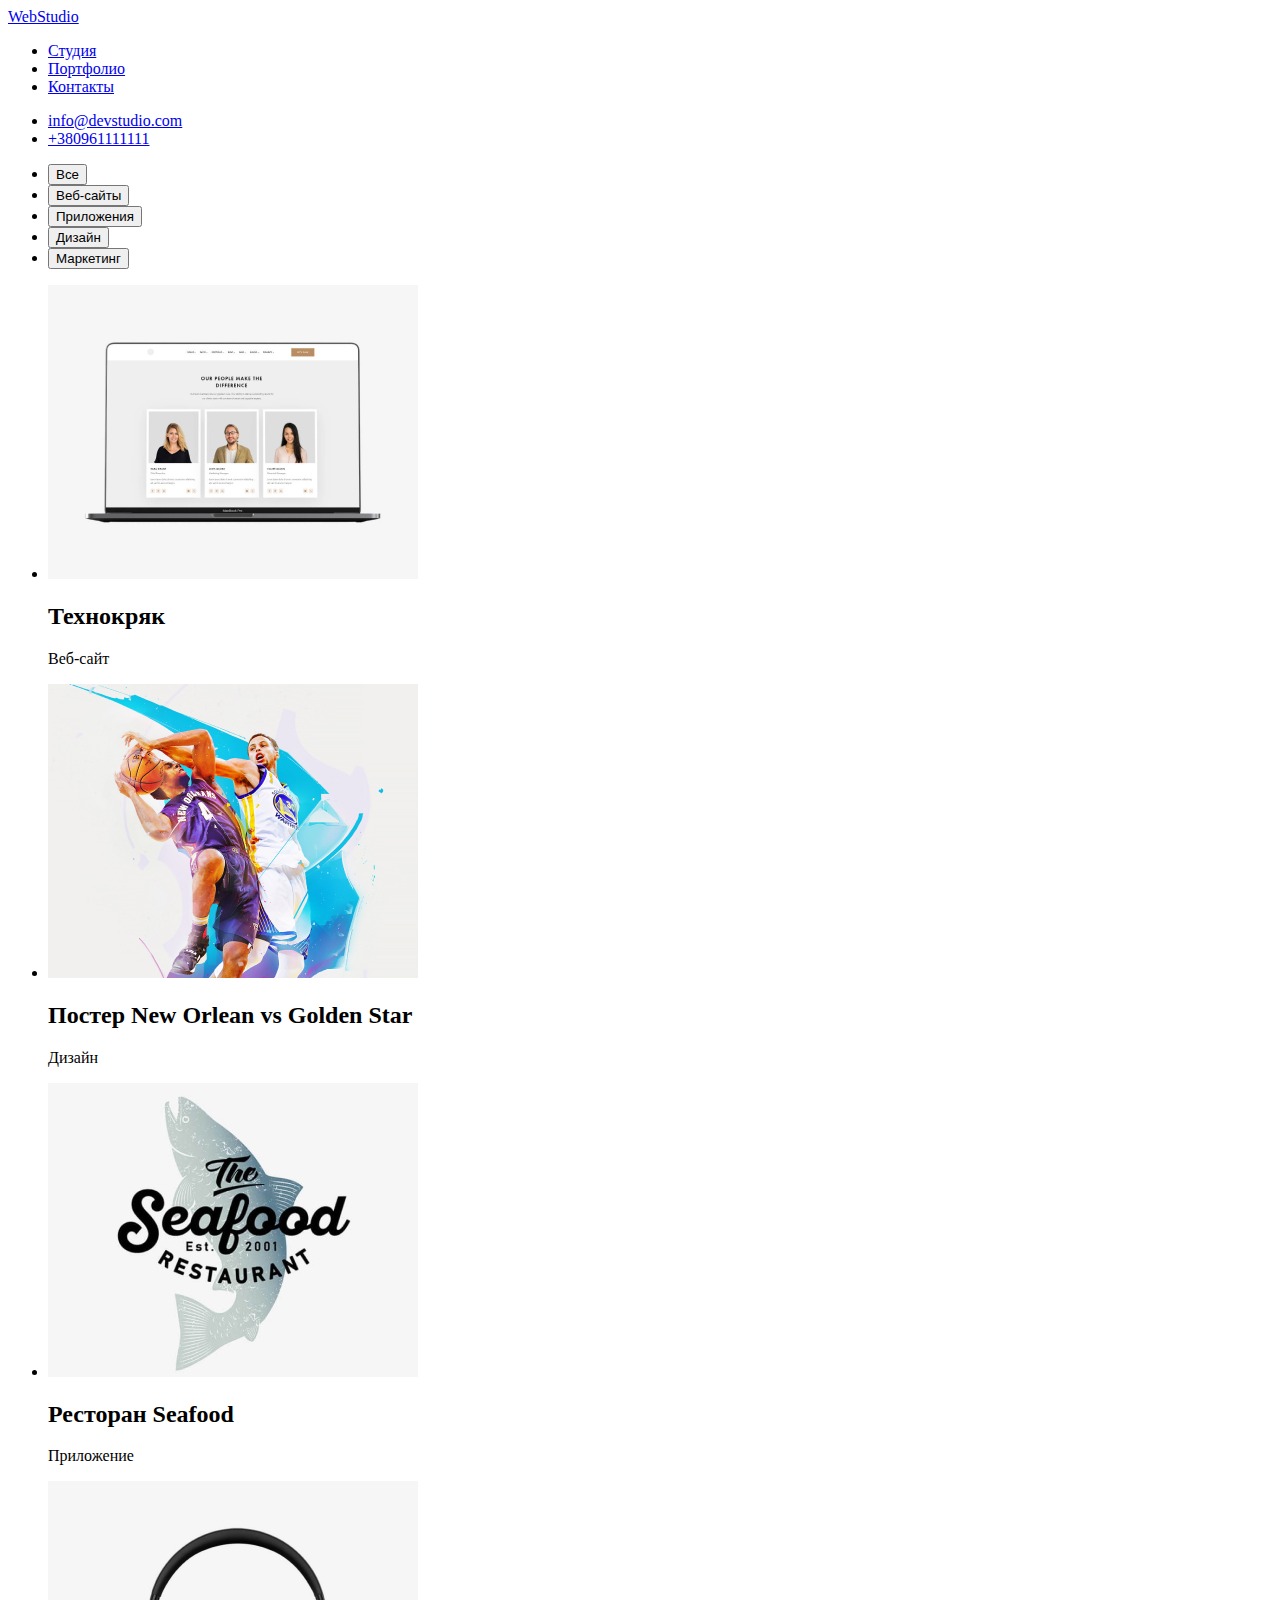
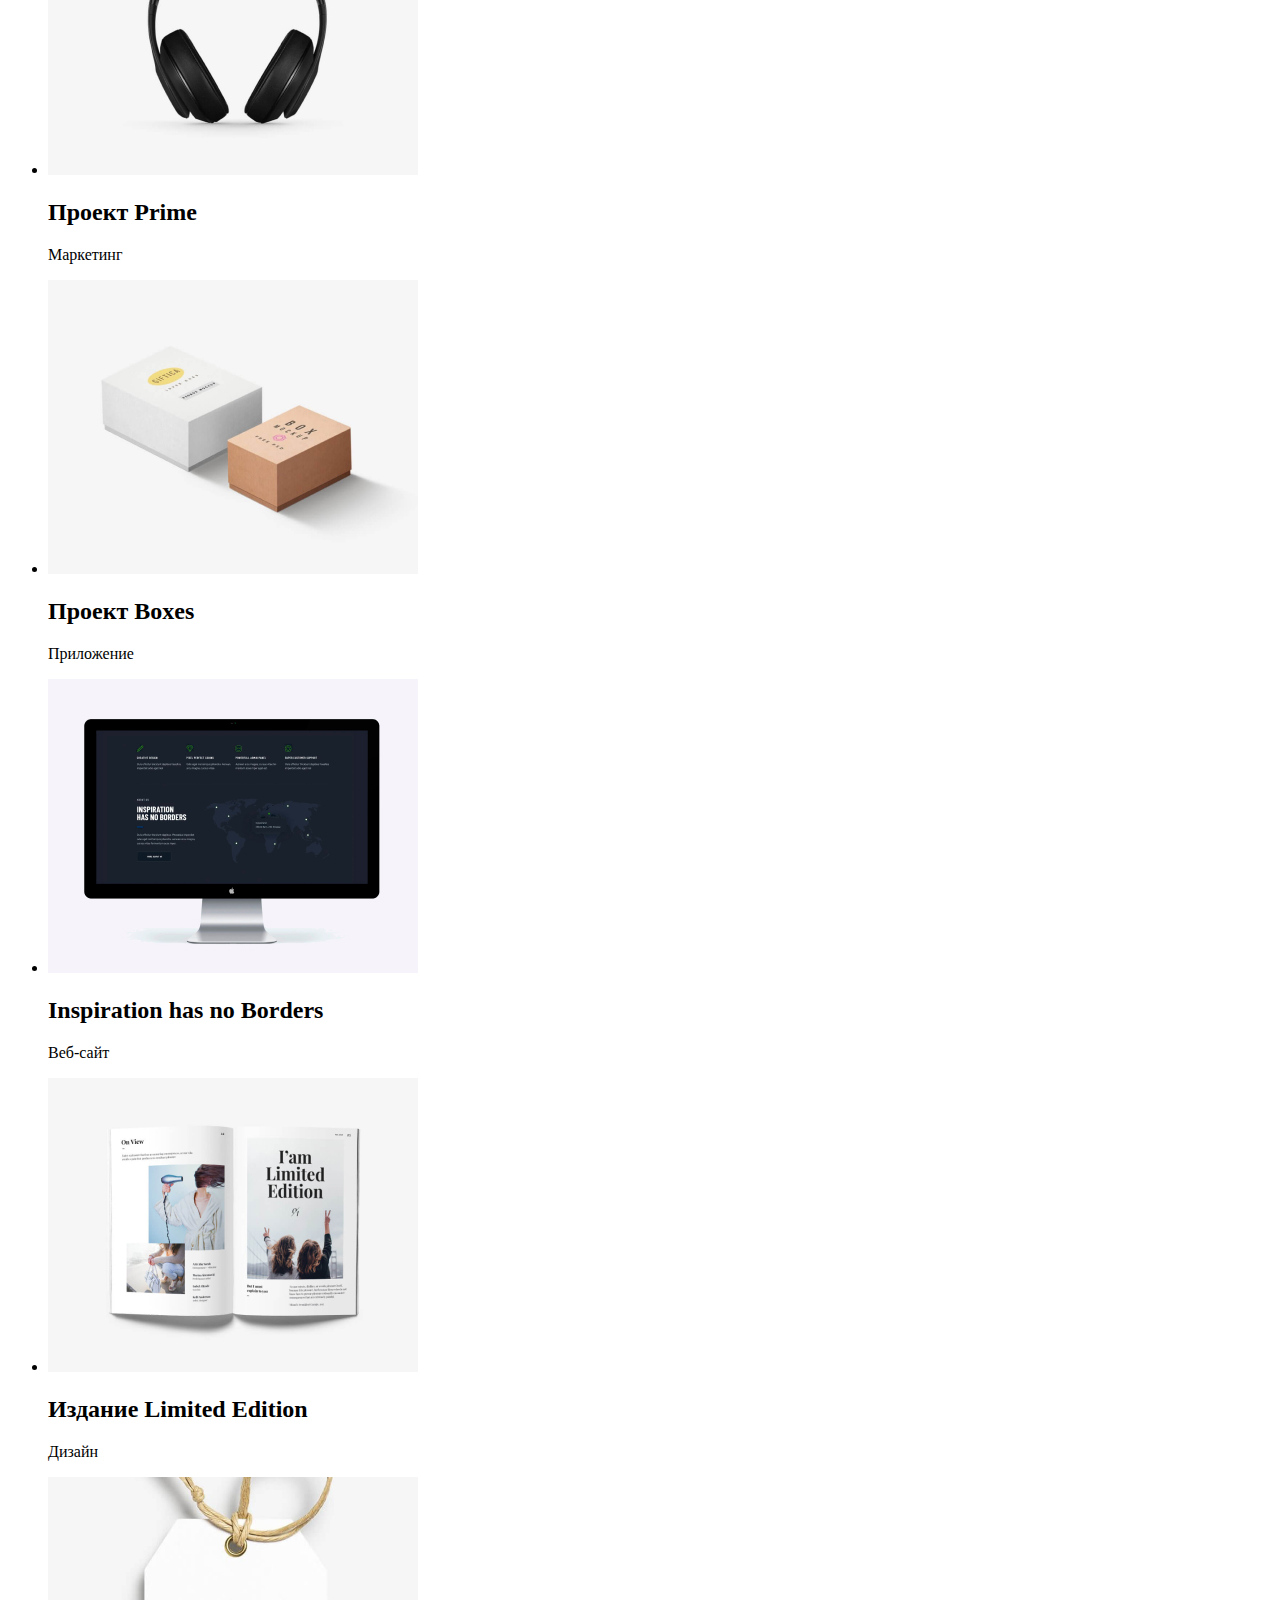
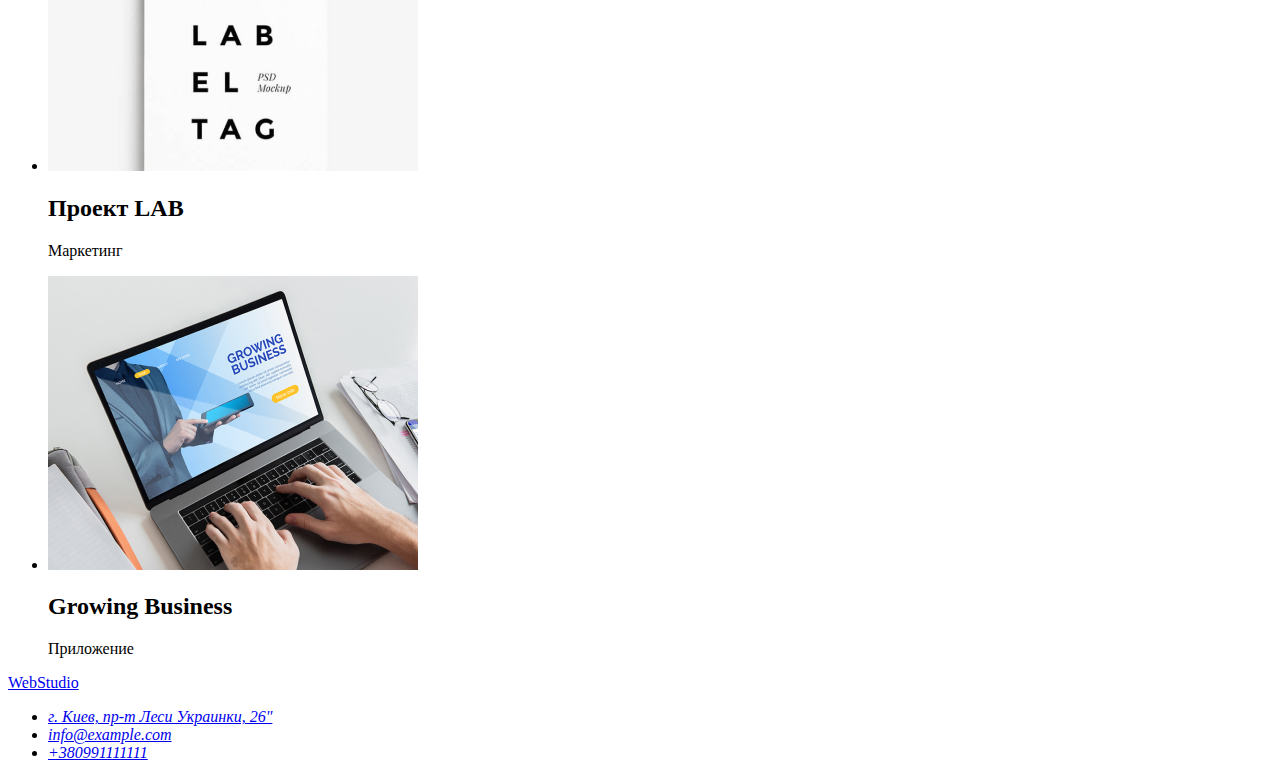
==== portfolio.index.html @ 60f65c31 "html.portfolio" ====
<!DOCTYPE html>
<html lang="ru">
  <head>
    <meta charset="UTF-8" />
    <meta http-equiv="X-UA-Compatible" content="IE=edge" />
    <meta name="viewport" content="width=device-width, initial-scale=1.0" />
    <title>Document</title>
    <link rel="stylesheet" href="./index.html" />
  </head>

  <body>
    <header>
      <nav>
        <a href="./index.html"> WebStudio </a>
        <ul>
          <li><a href="./index.html">Студия</a></li>
          <li><a href="./index.html">Портфолио</a></li>
          <li><a href="./index.html">Контакты</a></li>
        </ul>
      </nav>
      <ul>
        <li><a href="mailto:info@devstudio.com">info@devstudio.com</a></li>
        <li><a href="tel:+380961111111">+380961111111</a></li>
      </ul>
    </header>
    <main>
      <div>
        <ul>
          <li>
            <button type="button">Все</button>
          </li>
          <li>
            <button type="button">Веб-сайты</button>
          </li>
          <li>
            <button type="button">Приложения</button>
          </li>
          <li>
            <button type="button">Дизайн</button>
          </li>
          <li>
            <button type="button">Маркетинг</button>
          </li>
        </ul>
      </div>
      <section>
        <h1 hidden>Портфолио</h1>
        <ul>
          <li>
            <img src="./images/portfolio/website.jpg" alt="Веб сайт" width="370" />
            <h2>Технокряк</h2>
            <p>Веб-сайт</p>
          </li>
          <li>
            <img src="./images/portfolio/desigen.jpg" alt="Дизайн" width="370" />
            <h2>Постер New Orlean vs Golden Star</h2>
            <p>Дизайн</p>
          </li>
          <li>
            <img src="./images/portfolio/namerestuarant.jpg" alt="Название ресторана" width="370" />
            <h2>Ресторан Seafood</h2>
            <p>Приложение</p>
          </li>
          <li>
            <img src="./images/portfolio/headphone.jpg" alt="Наушники" width="370" />
            <h2>Проект Prime</h2>
            <p>Маркетинг</p>
          </li>
          <li>
            <img src="./images/portfolio/box.jpg" alt="Коробки" width="370" />
            <h2>Проект Boxes</h2>
            <p>Приложение</p>
          </li>
          <li>
            <img src="./images/portfolio/webbordes.jpg" alt="Веб-сайт" width="370" />
            <h2>Inspiration has no Borders</h2>
            <p>Веб-сайт</p>
          </li>
          <li>
            <img src="./images/portfolio/desigen2.jpg" alt="Дизайн книги" width="370" />
            <h2>Издание Limited Edition</h2>
            <p>Дизайн</p>
          </li>
          <li>
            <img src="./images/portfolio/lab.jpg" alt="Проект" width="370" />
            <h2>Проект LAB</h2>
            <p>Маркетинг</p>
          </li>
          <li>
            <img src="./images/portfolio/crowingbisnes.jpg" alt="Рост бизнеса" width="370" />
            <h2>Growing Business</h2>
            <p>Приложение</p>
          </li>
        </ul>
      </section>
    </main>
    <footer>
      <a href="./index.html">WebStudio </a>
      <address>
        <ul>
          <li>
            <a href="https://bit.ly/3pXMvUd" target="_blank" rel="noopener noreferrer"
              >г. Киев, пр-т Леси Украинки, 26"</a
            >
          </li>
          <li>
            <a href="mailto:info@example.com">info@example.com</a>
          </li>
          <li>
            <a href="tel:+380991111111">+380991111111</a>
          </li>
        </ul>
      </address>
    </footer>
  </body>
</html>
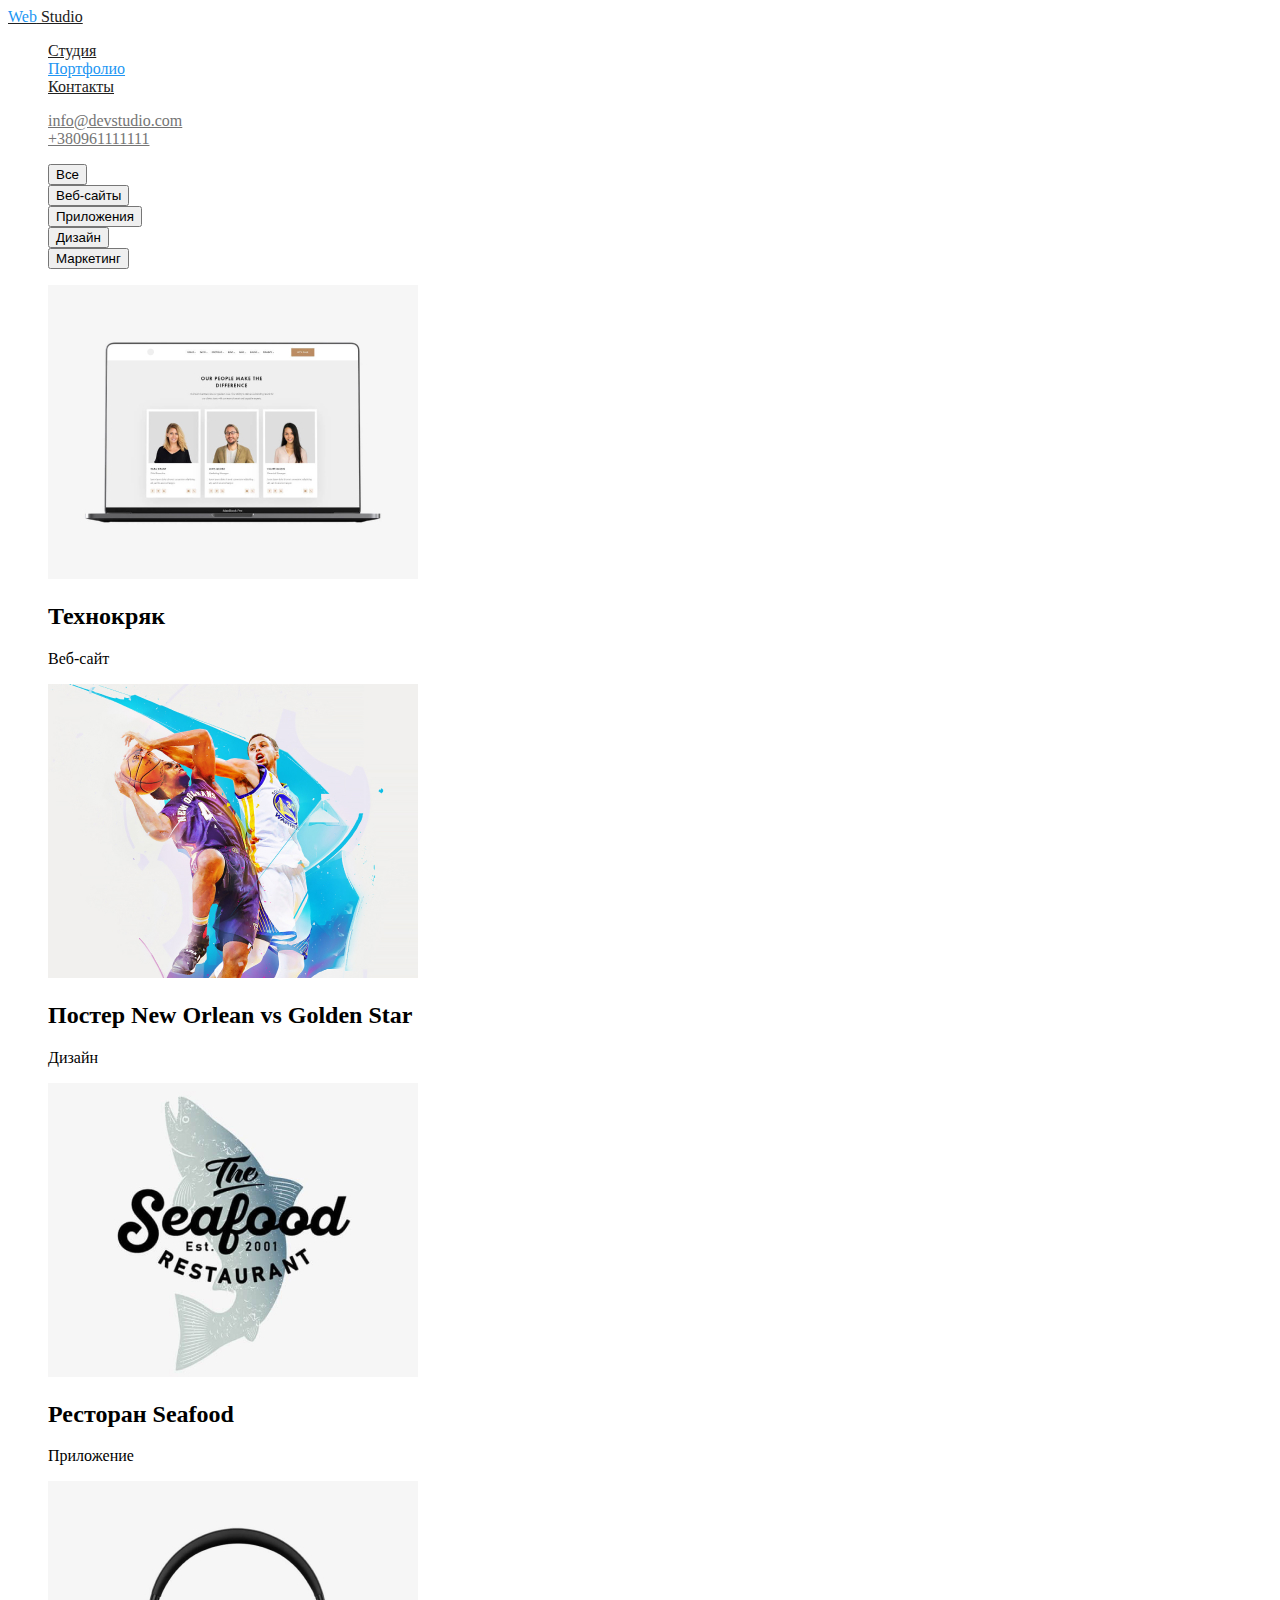
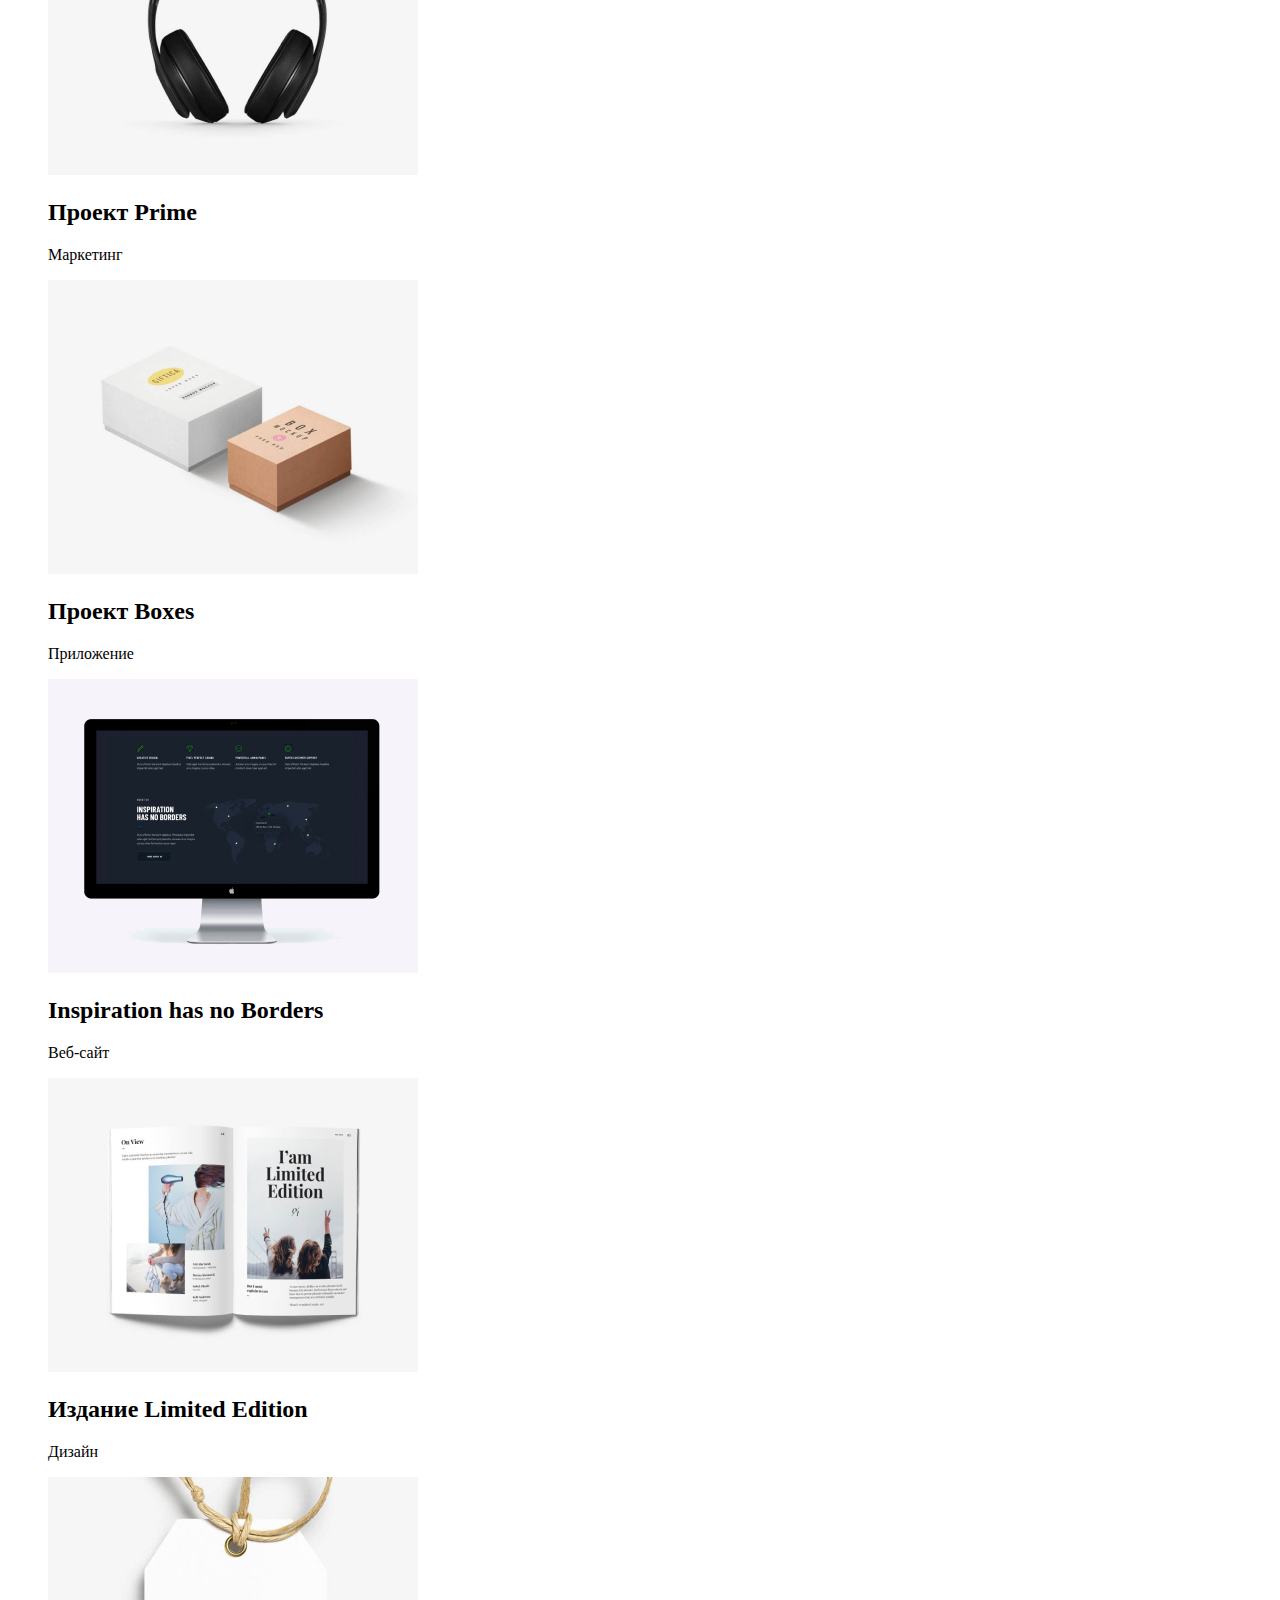
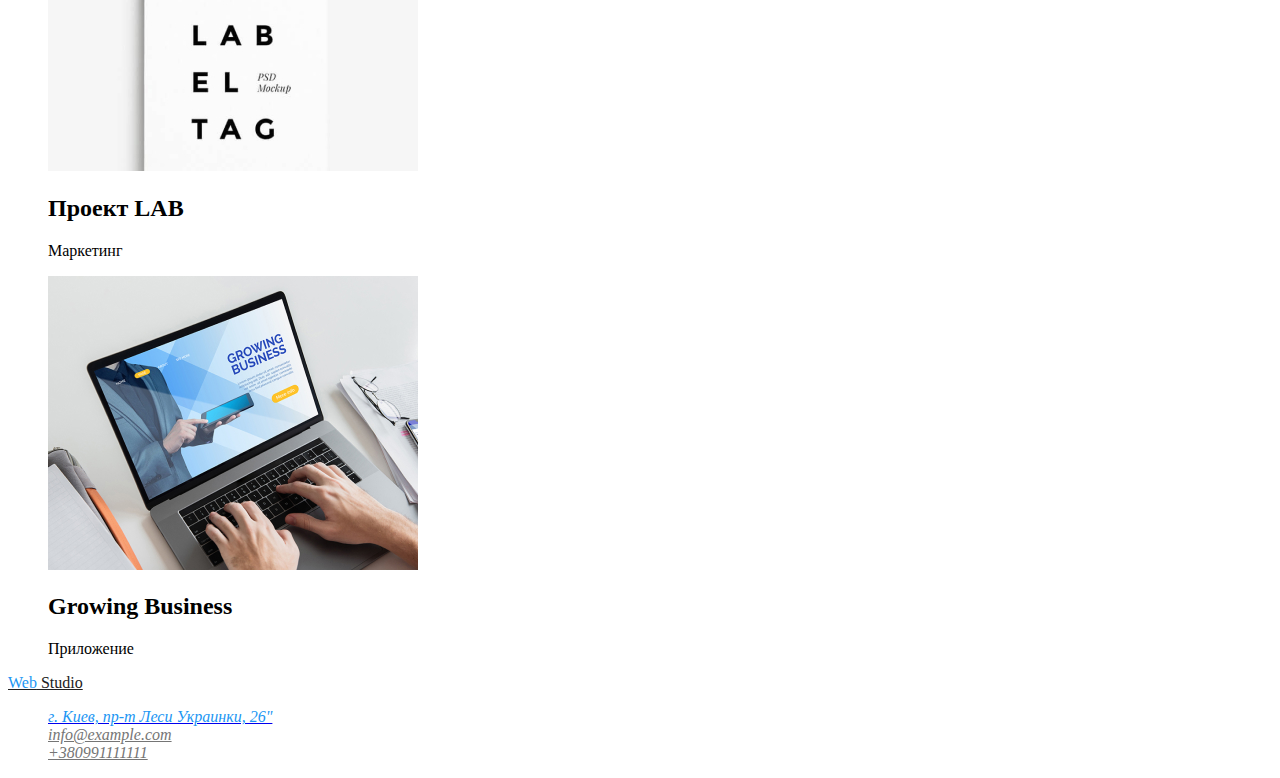
==== commit 49a428f6: "edd class.html" ====
--- a/portfolio.index.html
+++ b/portfolio.index.html
@@ -6,21 +6,22 @@
     <meta name="viewport" content="width=device-width, initial-scale=1.0" />
     <title>Document</title>
     <link rel="stylesheet" href="./index.html" />
+    <link rel="stylesheet" href="./css/style.css" />
   </head>
 
   <body>
     <header>
       <nav>
-        <a href="./index.html"> WebStudio </a>
-        <ul>
-          <li><a href="./index.html">Студия</a></li>
-          <li><a href="./index.html">Портфолио</a></li>
-          <li><a href="./index.html">Контакты</a></li>
+        <a href="./index.html" class="logo"><span class="colortext"> Web</span> Studio </a>
+        <ul class="site-nav">
+          <li><a href="./index.html" class="link">Студия</a></li>
+          <li><a href="./index.html" class="link current">Портфолио</a></li>
+          <li><a href="./index.html" class="link">Контакты</a></li>
         </ul>
       </nav>
-      <ul>
-        <li><a href="mailto:info@devstudio.com">info@devstudio.com</a></li>
-        <li><a href="tel:+380961111111">+380961111111</a></li>
+      <ul class="adress-list">
+        <li><a href="mailto:info@devstudio.com" class="link current">info@devstudio.com</a></li>
+        <li><a href="tel:+380961111111" class="link">+380961111111</a></li>
       </ul>
     </header>
     <main>
@@ -95,19 +96,19 @@
       </section>
     </main>
     <footer>
-      <a href="./index.html">WebStudio </a>
+      <a href="./index.html" class="logo"><span class="colortext"> Web</span> Studio </a>
       <address>
-        <ul>
+        <ul class="adress-list">
           <li>
             <a href="https://bit.ly/3pXMvUd" target="_blank" rel="noopener noreferrer"
-              >г. Киев, пр-т Леси Украинки, 26"</a
+              ><span class="colortext"> г. Киев, пр-т Леси Украинки, 26"</span></a
             >
           </li>
           <li>
-            <a href="mailto:info@example.com">info@example.com</a>
+            <a href="mailto:info@example.com" class="link">info@example.com</a>
           </li>
           <li>
-            <a href="tel:+380991111111">+380991111111</a>
+            <a href="tel:+380991111111" class="link">+380991111111</a>
           </li>
         </ul>
       </address>
--- a/css/style.css
+++ b/css/style.css
@@ -0,0 +1,68 @@
+:root {
+  --primery-text-color: #757575;
+  --title-text-color: #212121;
+  --accent-color: #2196f3;
+  --primery-bgc-color: #ffffff;
+}
+
+.body {
+  background-color: var(--primery-bgc-color);
+  color: var(--primery-text-color);
+}
+ul {
+  list-style: none;
+}
+/*Навігація header*/
+.logo {
+  color: var(--title-text-color);
+}
+.colortext {
+  color: var(--accent-color);
+}
+.site-nav .link {
+  color: var(--title-text-color);
+}
+.site-nav .link.current {
+  color: var(--accent-color);
+}
+.site-nav .link:hover,
+.site-nav .link:focus {
+  color: var(--accent-color);
+}
+
+.adress-list .link {
+  color: var(--primery-text-color);
+}
+.adress-list .link:hover,
+.adress-list .link:focus {
+  color: var(--accent-color);
+}
+/*Hero*/
+.hero-section {
+  color: var(--title-text-color);
+}
+.button {
+  color: var(--primery-bgc-color);
+  background-color: var(--accent-color);
+}
+/*Feuaters*/
+.featur-list.title {
+  color: var(--title-text-color);
+}
+/*Section*/
+.section.title {
+  color: var(--title-text-color);
+}
+/*Team*/
+.team-list.title {
+  color: var(--title-text-color);
+}
+/*footer*/
+.adress-list.colortext {
+  color: var(--primery-bgc-color);
+}
+
+/*Основний колір текста-- #212121*/
+/*другий колір тексту #757575/*/
+/*білий колір bgc/ --#FFFFFF*/
+/* accent-- #2196F3*/ ;
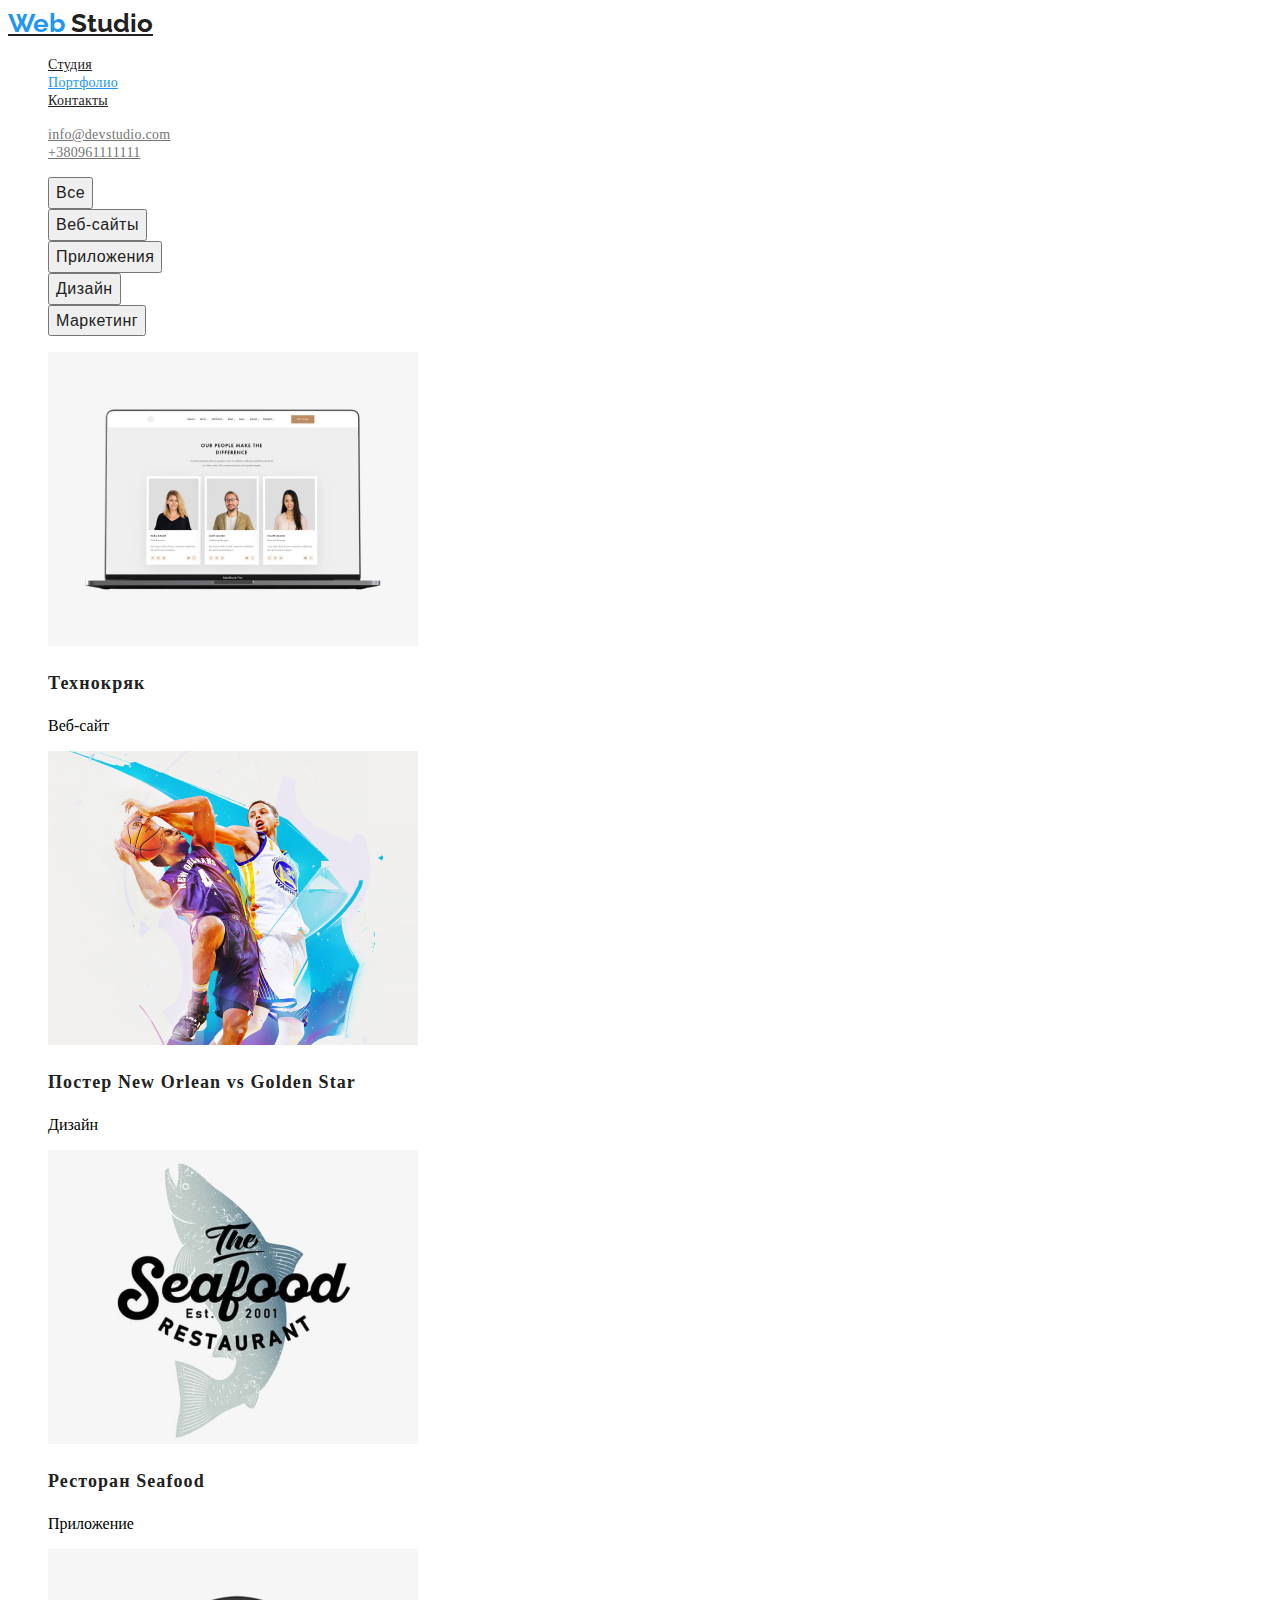
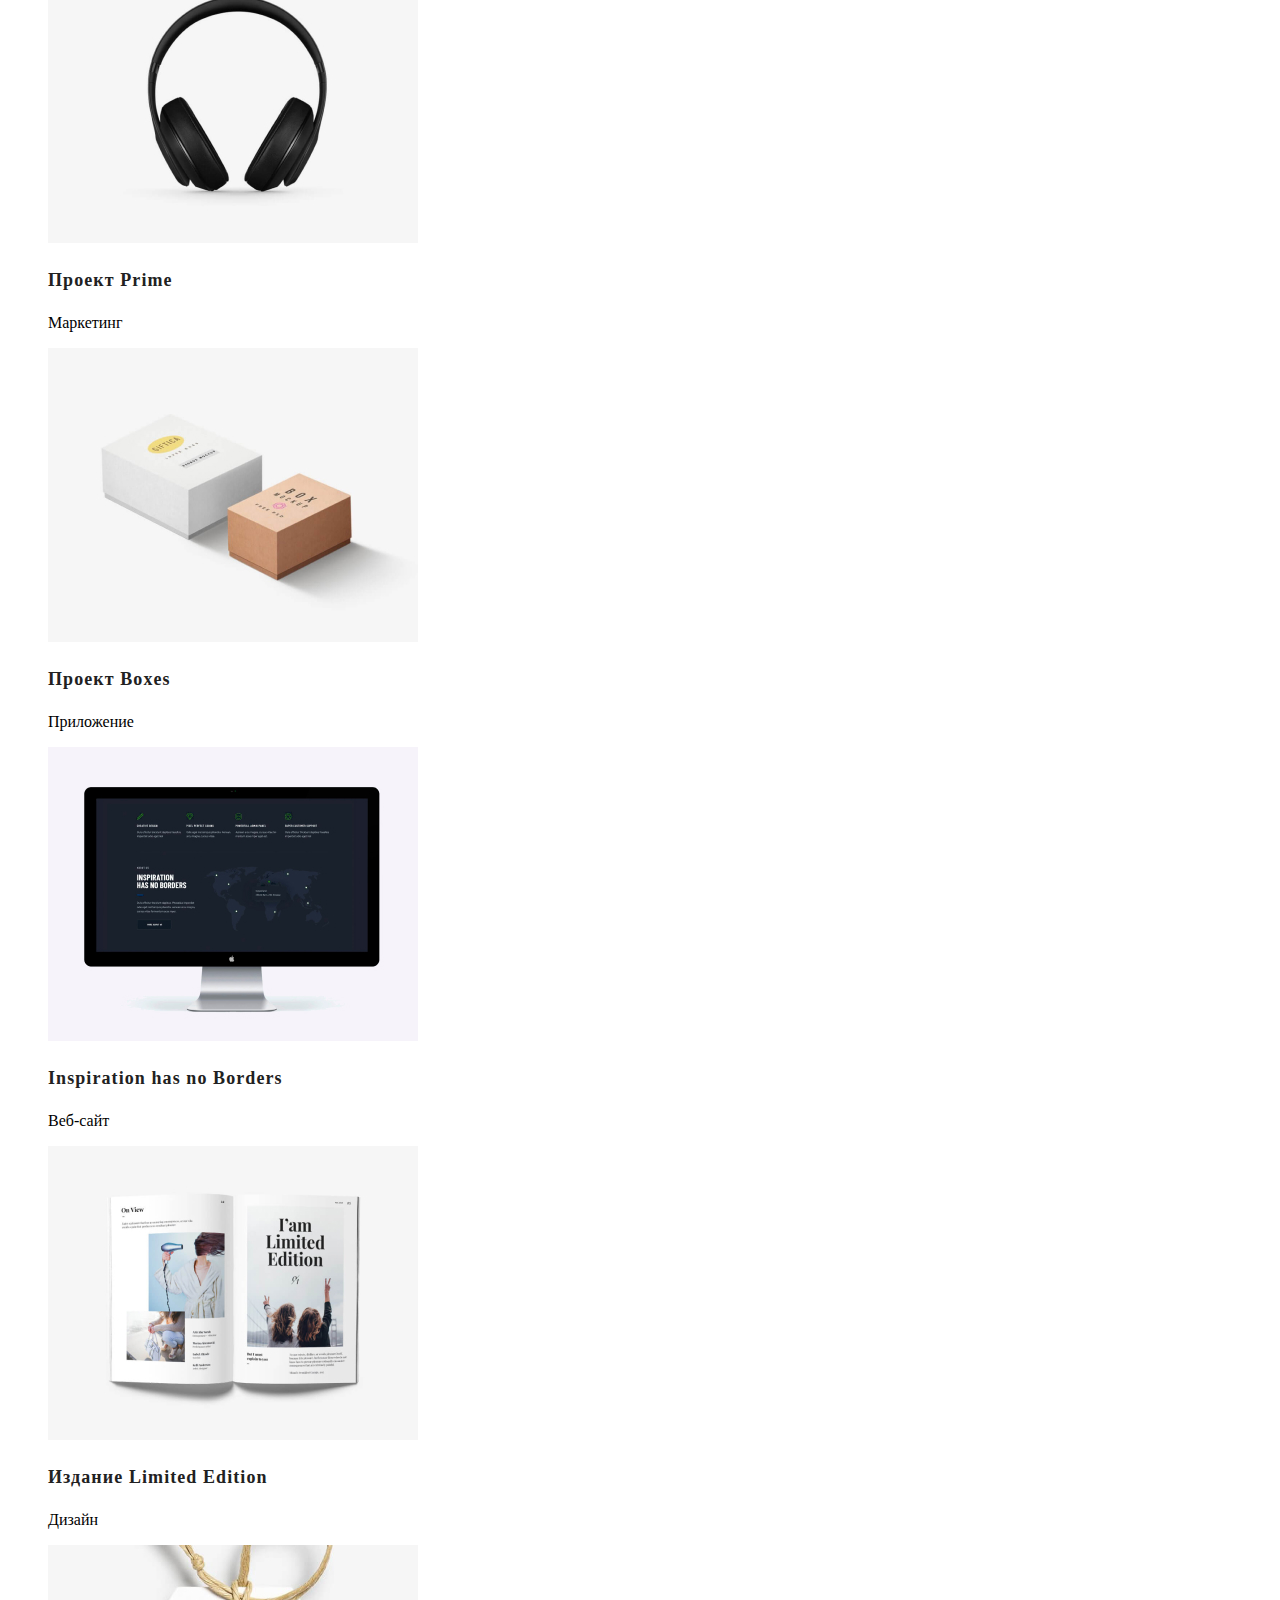
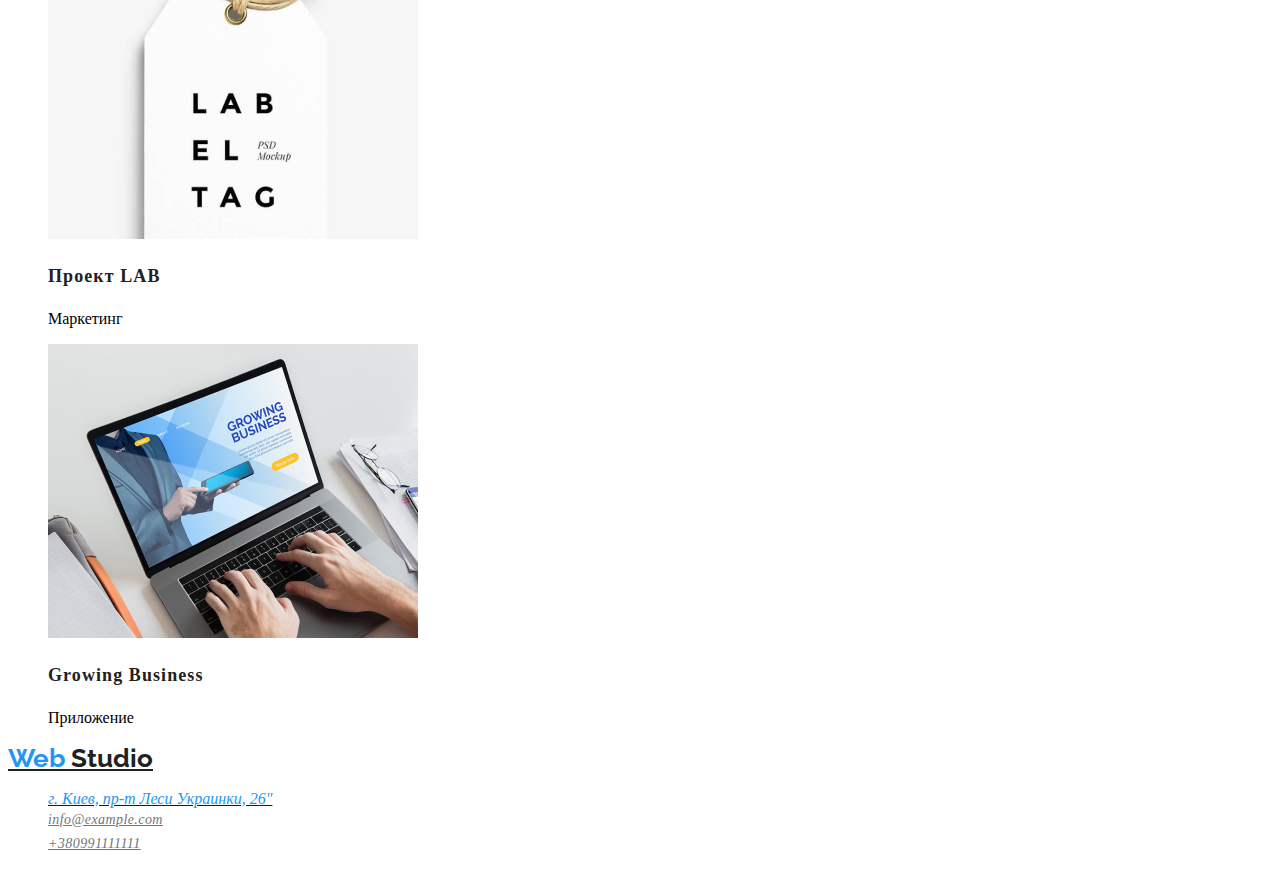
==== commit 92380bd6: "finish" ====
--- a/portfolio.index.html
+++ b/portfolio.index.html
@@ -4,7 +4,13 @@
     <meta charset="UTF-8" />
     <meta http-equiv="X-UA-Compatible" content="IE=edge" />
     <meta name="viewport" content="width=device-width, initial-scale=1.0" />
-    <title>Document</title>
+    <title>portfolio</title>
+    <link rel="preconnect" href="https://fonts.googleapis.com" />
+    <link rel="preconnect" href="https://fonts.gstatic.com" crossorigin />
+    <link
+      href="https://fonts.googleapis.com/css2?family=Raleway:wght@700&family=Roboto:wght@400;500;700;900&display=swap"
+      rel="stylesheet"
+    />
     <link rel="stylesheet" href="./index.html" />
     <link rel="stylesheet" href="./css/style.css" />
   </head>
@@ -25,80 +31,80 @@
       </ul>
     </header>
     <main>
-      <div>
-        <ul>
-          <li>
-            <button type="button">Все</button>
+      <div class="buttons">
+        <ul class="buttons-list">
+          <li class="btn-item">
+            <button type="button" class="btn">Все</button>
           </li>
           <li>
-            <button type="button">Веб-сайты</button>
+            <button type="button" class="btn">Веб-сайты</button>
           </li>
           <li>
-            <button type="button">Приложения</button>
+            <button type="button" class="btn">Приложения</button>
           </li>
           <li>
-            <button type="button">Дизайн</button>
+            <button type="button" class="btn">Дизайн</button>
           </li>
           <li>
-            <button type="button">Маркетинг</button>
+            <button type="button" class="btn">Маркетинг</button>
           </li>
         </ul>
       </div>
-      <section>
+      <section class="section-portfolio">
         <h1 hidden>Портфолио</h1>
-        <ul>
-          <li>
+        <ul class="portfolio-list">
+          <li class="portfolio-item">
             <img src="./images/portfolio/website.jpg" alt="Веб сайт" width="370" />
-            <h2>Технокряк</h2>
-            <p>Веб-сайт</p>
+            <h2 class="portfolio-headline">Технокряк</h2>
+            <p class="text">Веб-сайт</p>
           </li>
-          <li>
+          <li class="portfolio-item">
             <img src="./images/portfolio/desigen.jpg" alt="Дизайн" width="370" />
-            <h2>Постер New Orlean vs Golden Star</h2>
-            <p>Дизайн</p>
+            <h2 class="portfolio-headline">Постер New Orlean vs Golden Star</h2>
+            <p class="text">Дизайн</p>
           </li>
-          <li>
+          <li class="portfolio-item">
             <img src="./images/portfolio/namerestuarant.jpg" alt="Название ресторана" width="370" />
-            <h2>Ресторан Seafood</h2>
-            <p>Приложение</p>
+            <h2 class="portfolio-headline">Ресторан Seafood</h2>
+            <p class="text">Приложение</p>
           </li>
-          <li>
+          <li class="portfolio-item">
             <img src="./images/portfolio/headphone.jpg" alt="Наушники" width="370" />
-            <h2>Проект Prime</h2>
-            <p>Маркетинг</p>
+            <h2 class="portfolio-headline">Проект Prime</h2>
+            <p class="text">Маркетинг</p>
           </li>
-          <li>
+          <li class="portfolio-item">
             <img src="./images/portfolio/box.jpg" alt="Коробки" width="370" />
-            <h2>Проект Boxes</h2>
-            <p>Приложение</p>
+            <h2 class="portfolio-headline">Проект Boxes</h2>
+            <p class="text">Приложение</p>
           </li>
-          <li>
+          <li class="portfolio-item">
             <img src="./images/portfolio/webbordes.jpg" alt="Веб-сайт" width="370" />
-            <h2>Inspiration has no Borders</h2>
-            <p>Веб-сайт</p>
+            <h2 class="portfolio-headline">Inspiration has no Borders</h2>
+            <p class="text">Веб-сайт</p>
           </li>
-          <li>
+          <li class="portfolio-item">
             <img src="./images/portfolio/desigen2.jpg" alt="Дизайн книги" width="370" />
-            <h2>Издание Limited Edition</h2>
-            <p>Дизайн</p>
+            <h2 class="portfolio-headline">Издание Limited Edition</h2>
+            <p class="text">Дизайн</p>
           </li>
-          <li>
+          <li class="portfolio-item">
             <img src="./images/portfolio/lab.jpg" alt="Проект" width="370" />
-            <h2>Проект LAB</h2>
-            <p>Маркетинг</p>
+            <h2 class="portfolio-headline">Проект LAB</h2>
+            <p class="text">Маркетинг</p>
           </li>
-          <li>
+          <li class="portfolio-item">
             <img src="./images/portfolio/crowingbisnes.jpg" alt="Рост бизнеса" width="370" />
-            <h2>Growing Business</h2>
-            <p>Приложение</p>
+            <h2 class="portfolio-headline">Growing Business</h2>
+            <p class="text">Приложение</p>
           </li>
         </ul>
       </section>
     </main>
-    <footer>
+    <footer class="footer">
       <a href="./index.html" class="logo"><span class="colortext"> Web</span> Studio </a>
       <address>
-        <ul class="adress-list">
+        <ul class="footer-list">
           <li>
             <a href="https://bit.ly/3pXMvUd" target="_blank" rel="noopener noreferrer"
               ><span class="colortext"> г. Киев, пр-т Леси Украинки, 26"</span></a
--- a/css/style.css
+++ b/css/style.css
@@ -4,10 +4,16 @@
   --accent-color: #2196f3;
   --primery-bgc-color: #ffffff;
 }
+/*другий колір тексту #757575/*/
+/*білий колір bgc/ --#FFFFFF*/
+/* accent-- #2196F3*/
+/*Основний колір текста-- #212121*/
 
 .body {
   background-color: var(--primery-bgc-color);
   color: var(--primery-text-color);
+  font-family: Roboto, sans-serif;
+  letter-spacing: 0.03em;
 }
 ul {
   list-style: none;
@@ -15,12 +21,20 @@
 /*Навігація header*/
 .logo {
   color: var(--title-text-color);
+  font-family: Raleway, sans-serif;
+  font-weight: 700;
+  font-size: 26px;
+  line-height: 1.19;
 }
 .colortext {
   color: var(--accent-color);
 }
 .site-nav .link {
   color: var(--title-text-color);
+  font-weight: 500;
+  font-size: 14px;
+  line-height: 1.14;
+  letter-spacing: 0.02em;
 }
 .site-nav .link.current {
   color: var(--accent-color);
@@ -32,37 +46,119 @@
 
 .adress-list .link {
   color: var(--primery-text-color);
+  font-weight: 500;
+  font-size: 14px;
+  line-height: 1.14;
+  letter-spacing: 0.02em;
 }
 .adress-list .link:hover,
 .adress-list .link:focus {
   color: var(--accent-color);
 }
 /*Hero*/
-.hero-section {
+.hero-title {
   color: var(--title-text-color);
+  font-weight: 900;
+  font-size: 44px;
+  line-height: 1.36;
+  text-align: center;
+  letter-spacing: 0.06em;
+  text-transform: uppercase;
 }
 .button {
   color: var(--primery-bgc-color);
-  background-color: var(--accent-color);
+  cursor: pointer;
+  font-weight: 700;
+  font-size: 16px;
+  line-height: 1.9;
+  display: flex;
+  align-items: center;
+  text-align: center;
+  letter-spacing: 0.06em;
 }
-/*Feuaters*/
-.featur-list.title {
+.button:hover,
+.button:focus {
+  color: var(--accent-color);
+}
+/*Features*/
+.features-list > .title {
   color: var(--title-text-color);
+  font-weight: 700;
+  font-size: 14px;
+  line-height: 1.14;
+  letter-spacing: 0.03em;
 }
-/*Section*/
-.section.title {
+.features-list > .text {
+  font-weight: 400;
+  font-size: 14px;
+  line-height: 1.71;
+  letter-spacing: 0.03em;
+}
+/*Section work*/
+.work-title,
+.team-title {
   color: var(--title-text-color);
+  font-weight: 700;
+  font-size: 36px;
+  line-height: 1.17;
+  text-align: center;
+  letter-spacing: 0.03em;
 }
 /*Team*/
-.team-list.title {
+.team-list-title {
   color: var(--title-text-color);
+  font-weight: 500;
+  font-size: 16px;
+  line-height: 1.19;
+  letter-spacing: 0.03em;
+}
+.team-text {
+  font-weight: 400;
+  font-size: 16px;
+  line-height: 1.19;
+  letter-spacing: 0.03em;
 }
 /*footer*/
-.adress-list.colortext {
+.footer-list.colortext {
   color: var(--primery-bgc-color);
 }
+.footer-list .link {
+  color: var(--primery-text-color);
+  font-weight: 400;
+  font-size: 14px;
+  line-height: 1.71;
+  letter-spacing: 0.03em;
+}
+.footer-list .link:hover,
+.footer-list .link:focus {
+  color: var(--accent-color);
+}
 
-/*Основний колір текста-- #212121*/
-/*другий колір тексту #757575/*/
-/*білий колір bgc/ --#FFFFFF*/
-/* accent-- #2196F3*/ ;
+/*Portfolio*/
+.btn {
+  color: var(--title-text-color);
+  cursor: pointer;
+  font-weight: 500;
+  font-size: 16px;
+  line-height: 1.62;
+  letter-spacing: 0.03em;
+}
+.btn:hover,
+.btn:focus {
+  color: var(--accent-color);
+}
+/*Section-Portfolio*/
+.portfolio-headline {
+  color: var(--title-text-color);
+  font-weight: 700;
+  font-size: 18px;
+  line-height: 2;
+  letter-spacing: 0.06em;
+}
+.portfolio-headline .text {
+  color: var(--primery-text-color);
+  font-weight: 400;
+  font-size: 16px;
+  line-height: 1.9;
+  letter-spacing: 0.03em;
+}
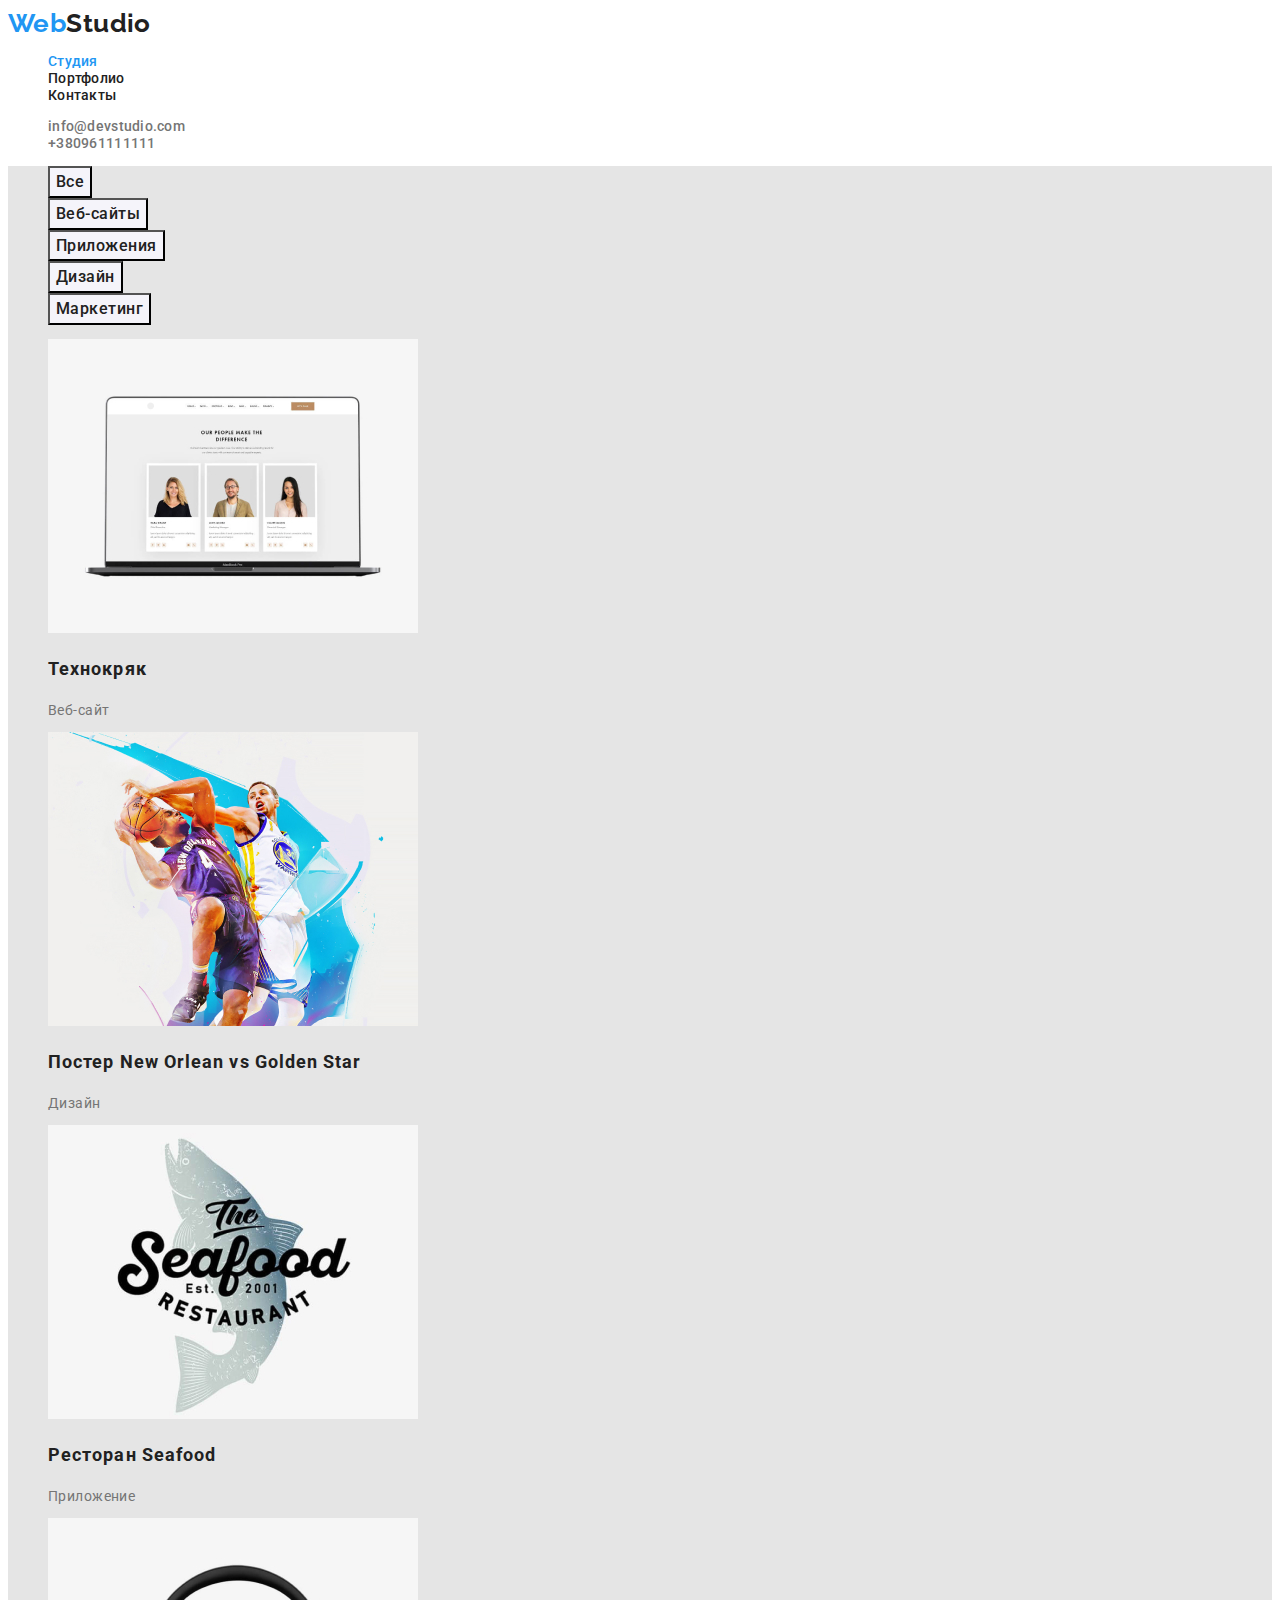
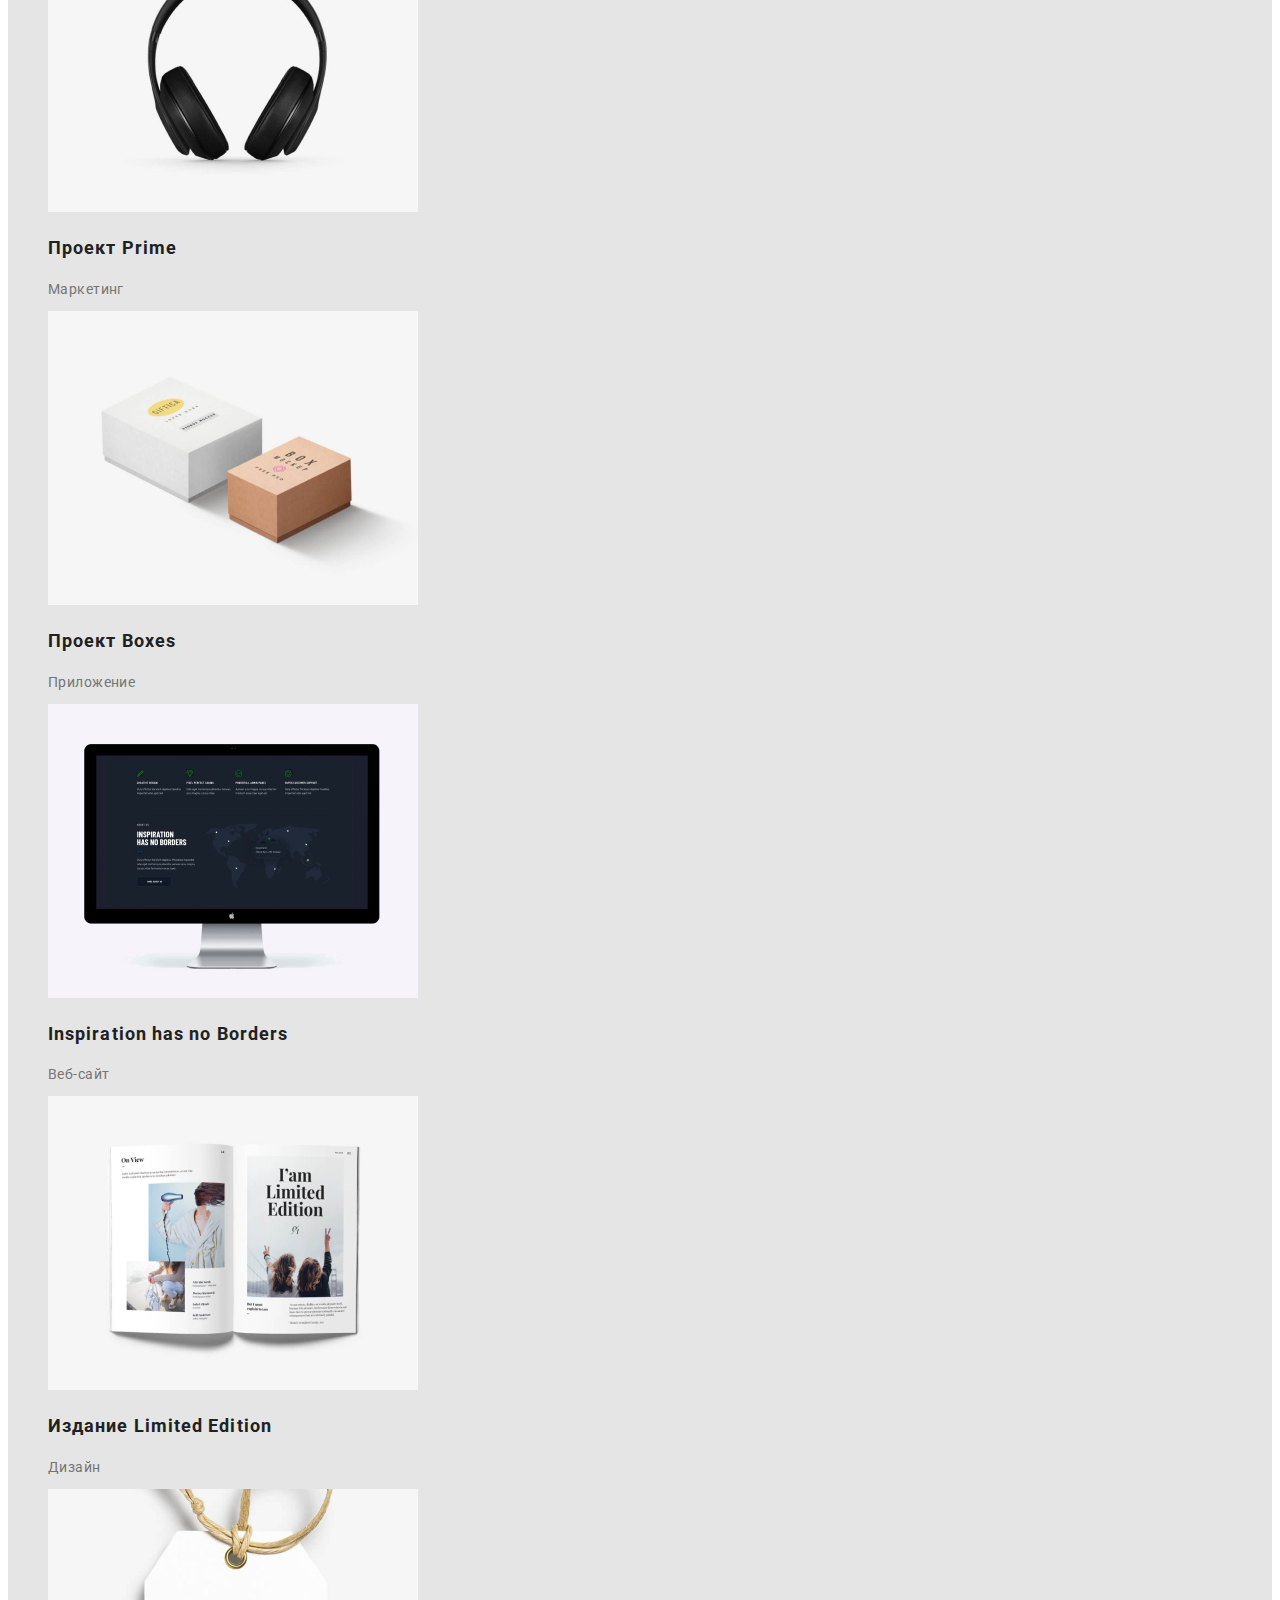
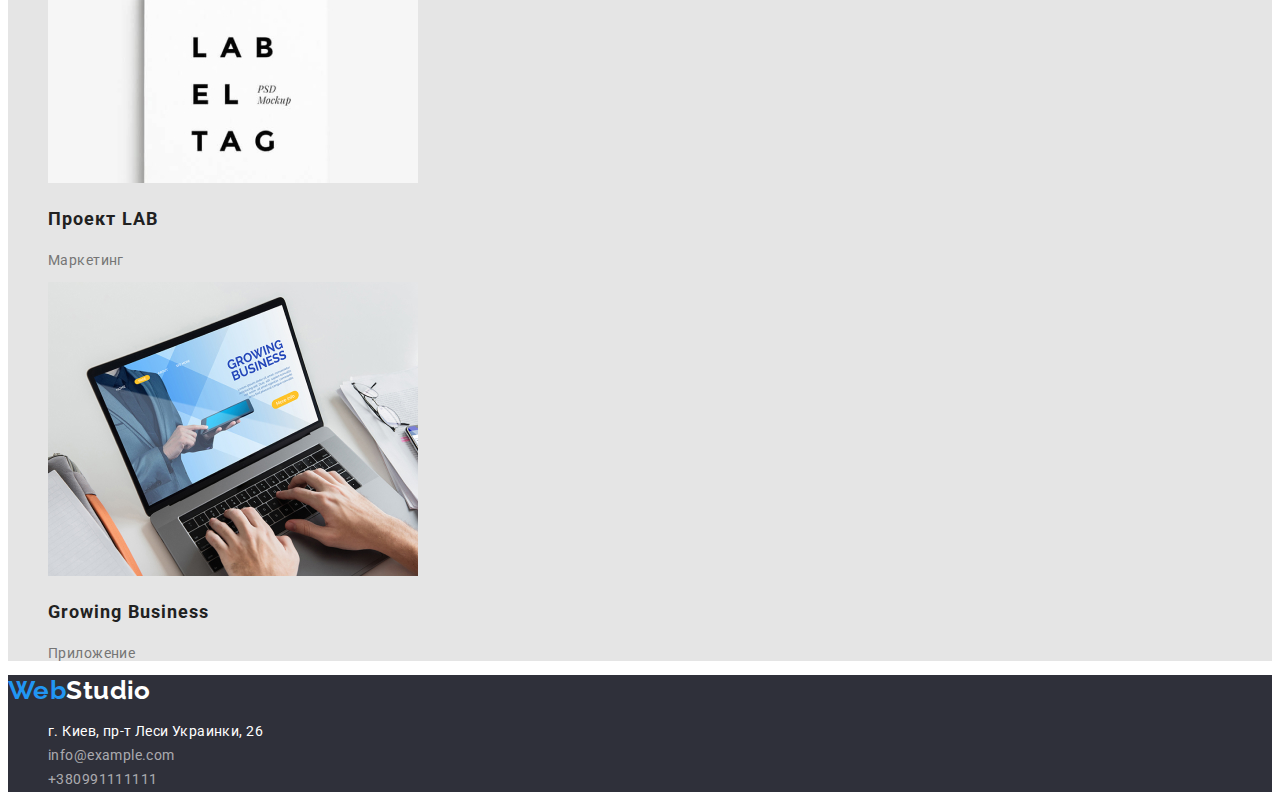
==== commit 32ab5769: "fix home work" ====
--- a/portfolio.index.html
+++ b/portfolio.index.html
@@ -18,20 +18,21 @@
   <body>
     <header>
       <nav>
-        <a href="./index.html" class="logo"><span class="colortext"> Web</span> Studio </a>
+        <a href="./index.html" class="logo link"><span class="colortext"> Web</span>Studio </a>
         <ul class="site-nav">
-          <li><a href="./index.html" class="link">Студия</a></li>
-          <li><a href="./index.html" class="link current">Портфолио</a></li>
+          <li><a href="./index.html" class="link current">Студия</a></li>
+          <li><a href="./portfolio.index.html" class="link">Портфолио</a></li>
           <li><a href="./index.html" class="link">Контакты</a></li>
         </ul>
       </nav>
       <ul class="adress-list">
-        <li><a href="mailto:info@devstudio.com" class="link current">info@devstudio.com</a></li>
+        <li><a href="mailto:info@devstudio.com" class="link">info@devstudio.com</a></li>
         <li><a href="tel:+380961111111" class="link">+380961111111</a></li>
       </ul>
     </header>
     <main>
-      <div class="buttons">
+      <section class="portfolio">
+        <h1 class="visually-hidden">Портфолио</h1>
         <ul class="buttons-list">
           <li class="btn-item">
             <button type="button" class="btn">Все</button>
@@ -49,9 +50,6 @@
             <button type="button" class="btn">Маркетинг</button>
           </li>
         </ul>
-      </div>
-      <section class="section-portfolio">
-        <h1 hidden>Портфолио</h1>
         <ul class="portfolio-list">
           <li class="portfolio-item">
             <img src="./images/portfolio/website.jpg" alt="Веб сайт" width="370" />
@@ -102,12 +100,12 @@
       </section>
     </main>
     <footer class="footer">
-      <a href="./index.html" class="logo"><span class="colortext"> Web</span> Studio </a>
+      <a href="./index.html" class="logo link"><span class="colortext"> Web</span>Studio </a>
       <address>
         <ul class="footer-list">
           <li>
-            <a href="https://bit.ly/3pXMvUd" target="_blank" rel="noopener noreferrer"
-              ><span class="colortext"> г. Киев, пр-т Леси Украинки, 26"</span></a
+            <a href="https://bit.ly/3pXMvUd" target="_blank" rel="noopener noreferrer" class="link"></a>
+              г. Киев, пр-т Леси Украинки, 26</a
             >
           </li>
           <li>
--- a/css/style.css
+++ b/css/style.css
@@ -3,21 +3,42 @@
   --title-text-color: #212121;
   --accent-color: #2196f3;
   --primery-bgc-color: #ffffff;
+  --primery-background-color-section: #e5e5e5;
 }
 /*другий колір тексту #757575/*/
 /*білий колір bgc/ --#FFFFFF*/
 /* accent-- #2196F3*/
 /*Основний колір текста-- #212121*/
 
-.body {
+body {
+  font-family: Roboto, sans-serif;
+  font-size: 14px;
   background-color: var(--primery-bgc-color);
   color: var(--primery-text-color);
-  font-family: Roboto, sans-serif;
-  letter-spacing: 0.03em;
+  letter-spacing: 0.03em;
+}
+address {
+  font-style: normal;
+}
+.link {
+  text-decoration: none;
 }
 ul {
   list-style: none;
 }
+.visually-hidden {
+  position: absolute;
+  width: 1px;
+  height: 1px;
+  margin: -1px;
+  border: 0;
+  padding: 0;
+  white-space: nowrap;
+  clip-path: inset(100%);
+  clip: rect(0 0 0 0);
+  overflow: hidden;
+}
+
 /*Навігація header*/
 .logo {
   color: var(--title-text-color);
@@ -57,7 +78,8 @@
 }
 /*Hero*/
 .hero-title {
-  color: var(--title-text-color);
+  background-color: #2f303a;
+  color: var(--primery-bgc-color);
   font-weight: 900;
   font-size: 44px;
   line-height: 1.36;
@@ -66,6 +88,8 @@
   text-transform: uppercase;
 }
 .button {
+  font-family: inherit;
+  background-color: #2196f3;
   color: var(--primery-bgc-color);
   cursor: pointer;
   font-weight: 700;
@@ -78,9 +102,13 @@
 }
 .button:hover,
 .button:focus {
+  background-color: #2196f3;
   color: var(--accent-color);
 }
 /*Features*/
+.features {
+  background-color: var(--primery-background-color-section);
+}
 .features-list > .title {
   color: var(--title-text-color);
   font-weight: 700;
@@ -95,6 +123,9 @@
   letter-spacing: 0.03em;
 }
 /*Section work*/
+.work {
+  background-color: var(--primery-background-color-section);
+}
 .work-title,
 .team-title {
   color: var(--title-text-color);
@@ -105,6 +136,9 @@
   letter-spacing: 0.03em;
 }
 /*Team*/
+.team {
+  background-color: var(--primery-background-color-section);
+}
 .team-list-title {
   color: var(--title-text-color);
   font-weight: 500;
@@ -113,17 +147,22 @@
   letter-spacing: 0.03em;
 }
 .team-text {
+  color: var(--primery-text-color);
   font-weight: 400;
   font-size: 16px;
   line-height: 1.19;
   letter-spacing: 0.03em;
 }
 /*footer*/
-.footer-list.colortext {
+.footer {
+  background-color: #2f303a;
+  color: var(--primery-bgc-color);
+}
+.footer .logo {
   color: var(--primery-bgc-color);
 }
 .footer-list .link {
-  color: var(--primery-text-color);
+  color: rgba(255, 255, 255, 0.6);
   font-weight: 400;
   font-size: 14px;
   line-height: 1.71;
@@ -136,6 +175,8 @@
 
 /*Portfolio*/
 .btn {
+  font-family: inherit;
+  background-color: #f5f4fa;
   color: var(--title-text-color);
   cursor: pointer;
   font-weight: 500;
@@ -145,9 +186,13 @@
 }
 .btn:hover,
 .btn:focus {
-  color: var(--accent-color);
+  background-color: var(--accent-color);
+  color: var(--primery-bgc-color);
 }
 /*Section-Portfolio*/
+.portfolio {
+  background-color: #e5e5e5;
+}
 .portfolio-headline {
   color: var(--title-text-color);
   font-weight: 700;
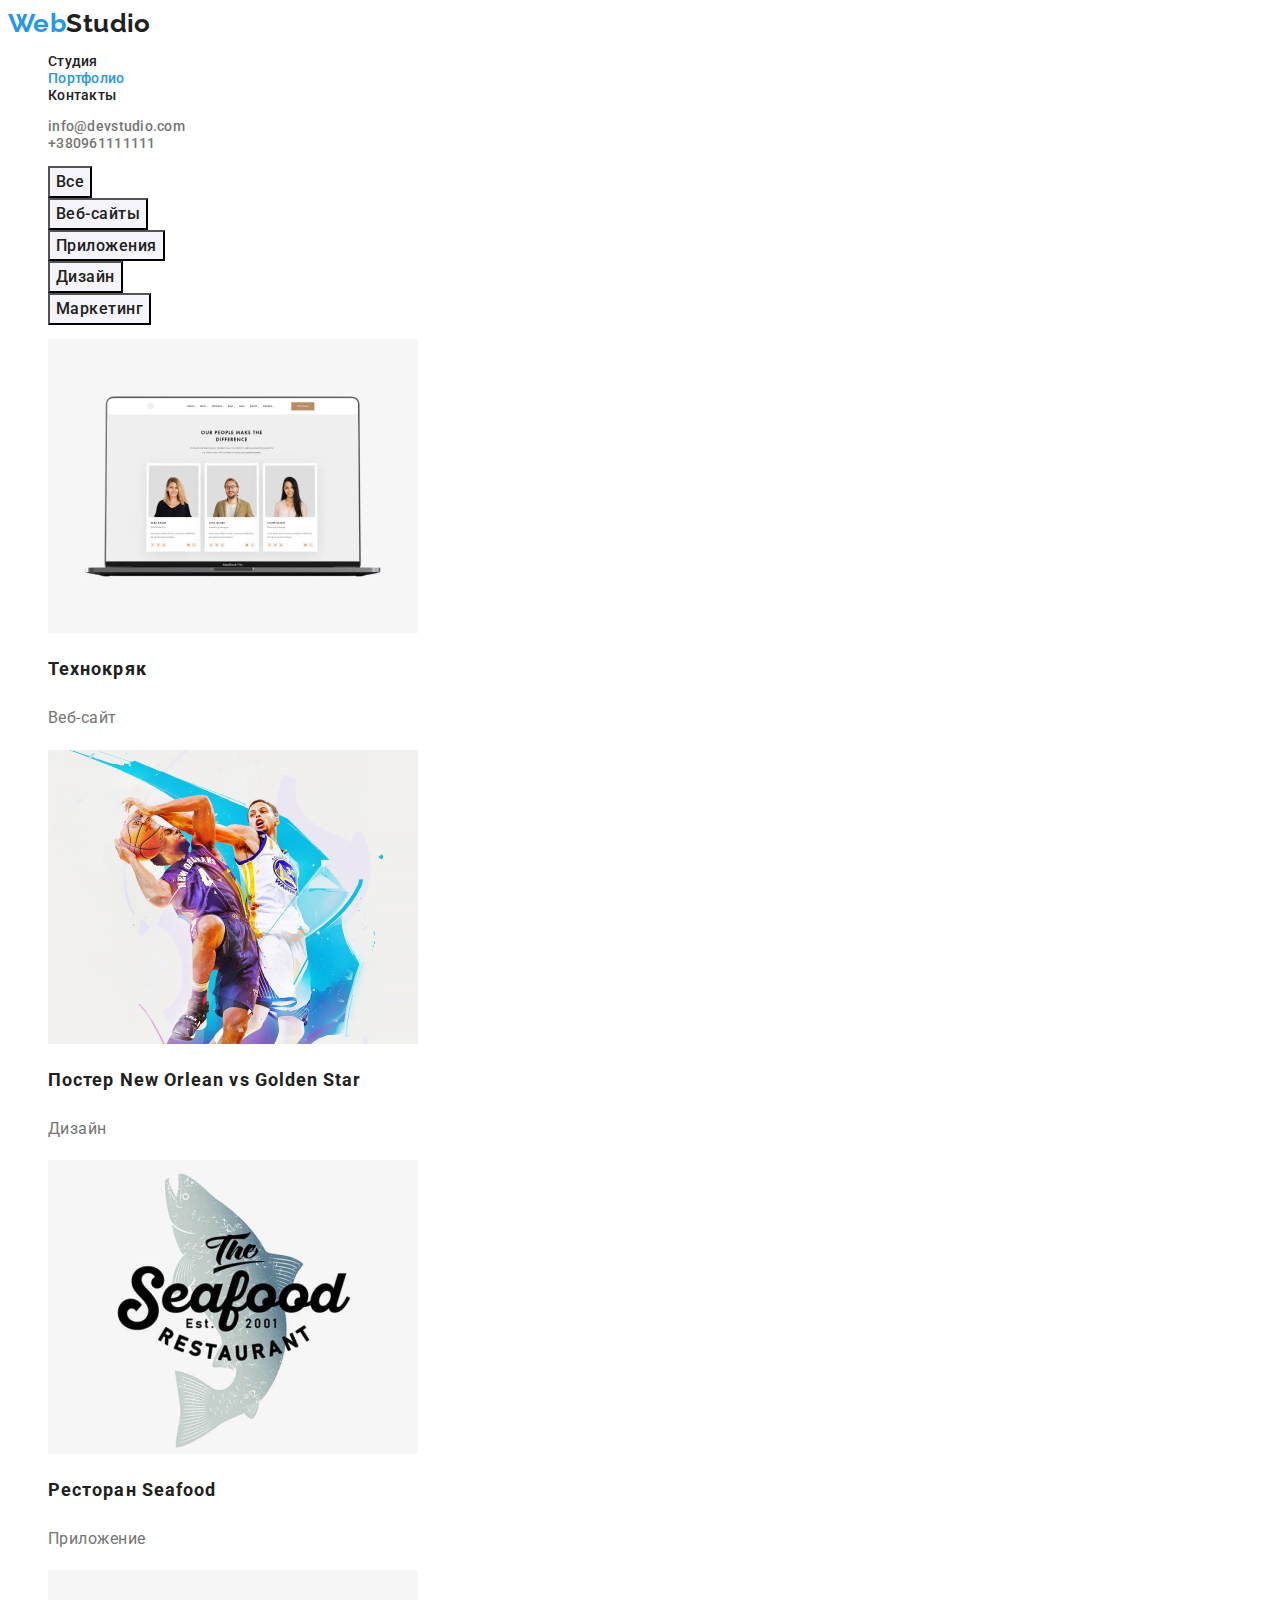
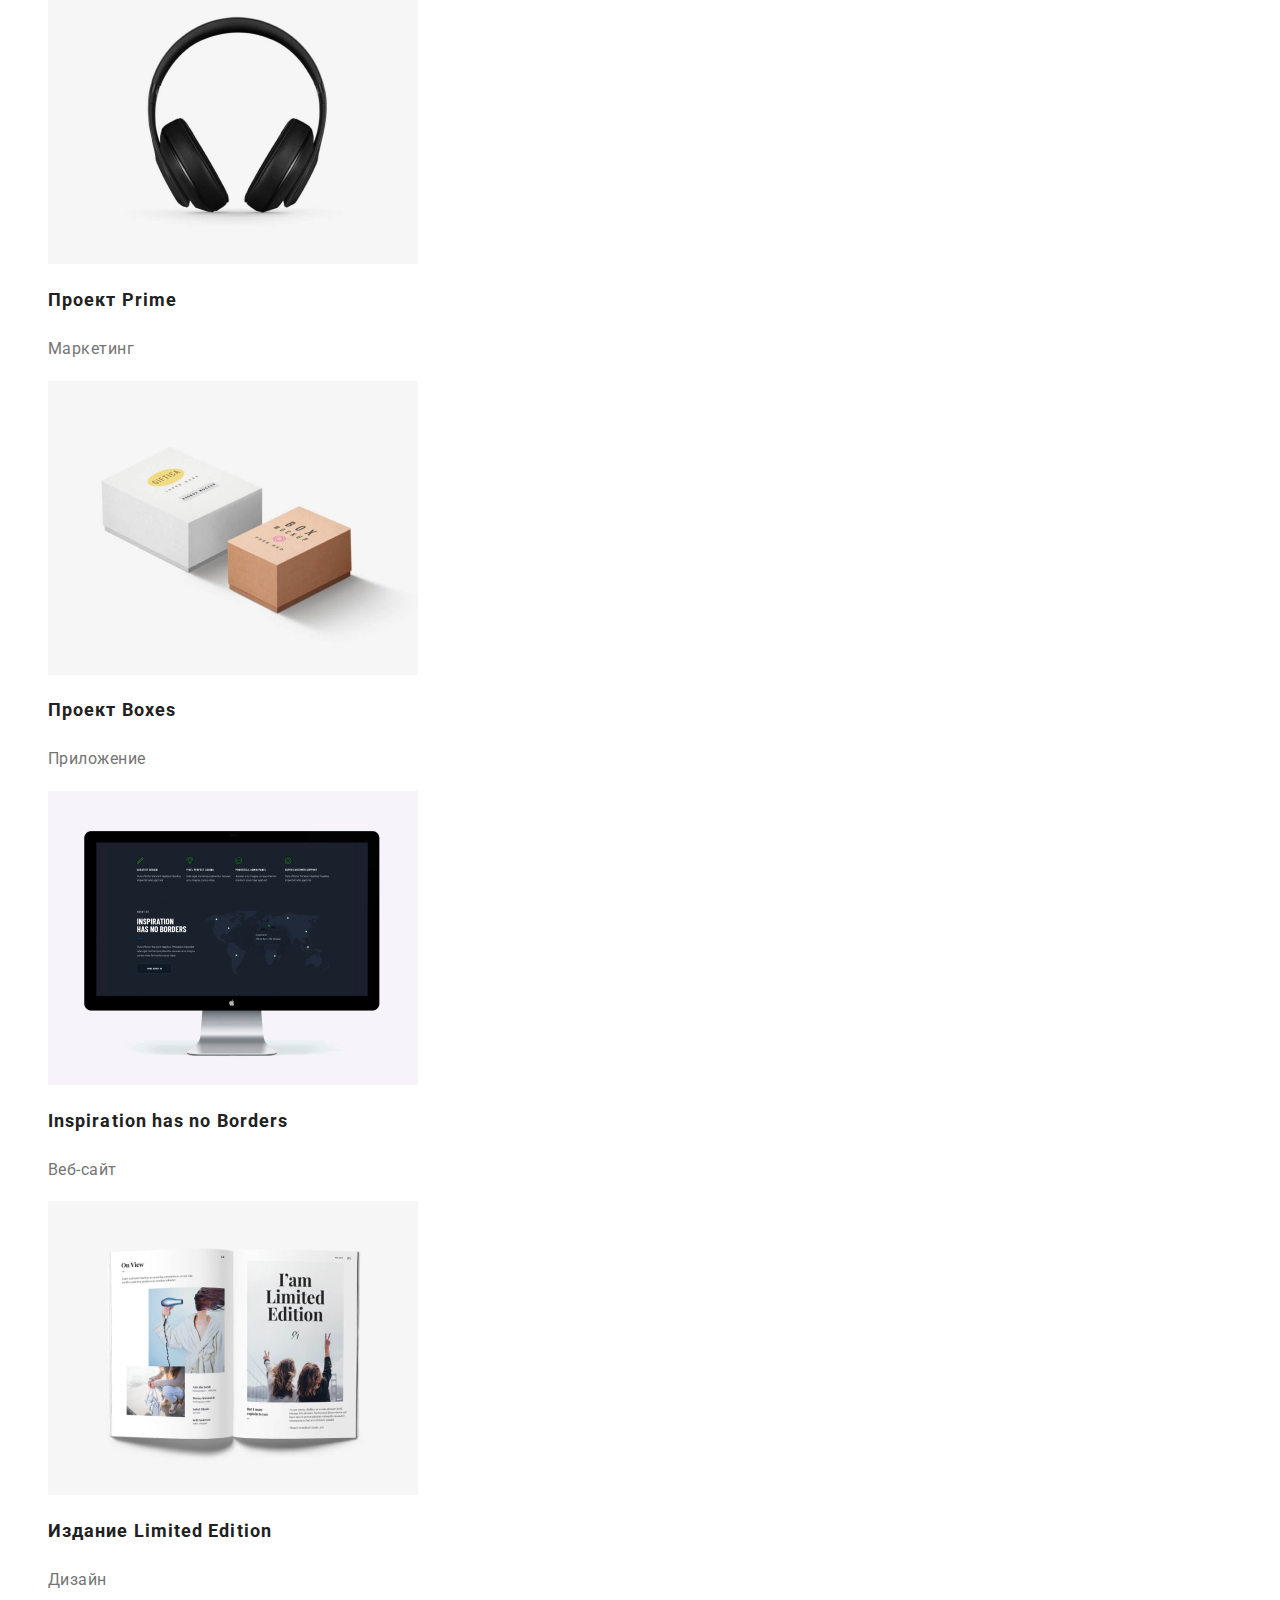
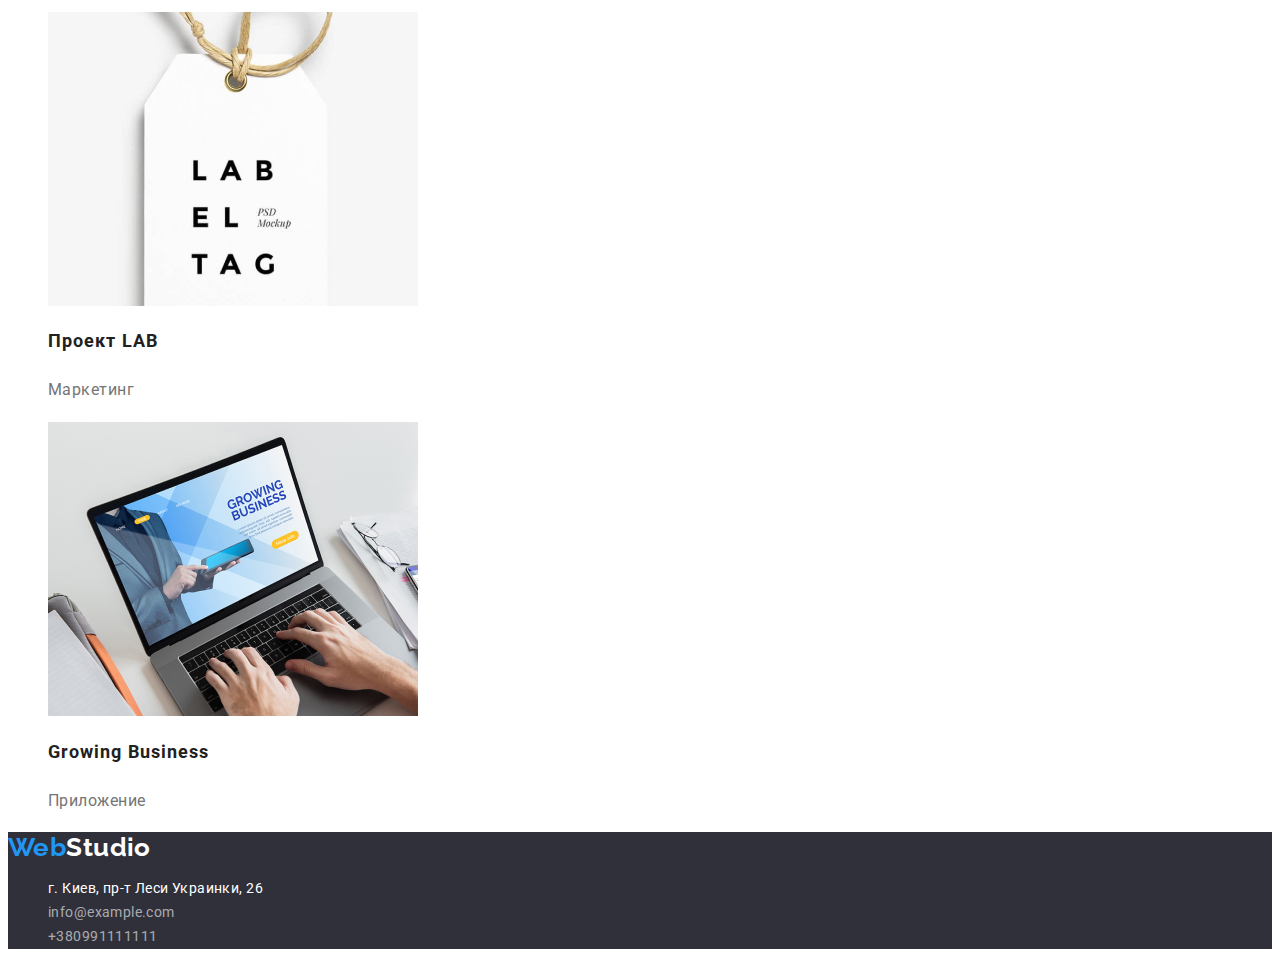
==== commit a06478b8: "finish" ====
--- a/portfolio.index.html
+++ b/portfolio.index.html
@@ -20,8 +20,8 @@
       <nav>
         <a href="./index.html" class="logo link"><span class="colortext"> Web</span>Studio </a>
         <ul class="site-nav">
-          <li><a href="./index.html" class="link current">Студия</a></li>
-          <li><a href="./portfolio.index.html" class="link">Портфолио</a></li>
+          <li><a href="./index.html" class="link">Студия</a></li>
+          <li><a href="./portfolio.index.html" class="link current">Портфолио</a></li>
           <li><a href="./index.html" class="link">Контакты</a></li>
         </ul>
       </nav>
@@ -52,59 +52,86 @@
         </ul>
         <ul class="portfolio-list">
           <li class="portfolio-item">
-            <img src="./images/portfolio/website.jpg" alt="Веб сайт" width="370" />
-            <h2 class="portfolio-headline">Технокряк</h2>
-            <p class="text">Веб-сайт</p>
+            <a href="#" class="link">
+              <img src="./images/portfolio/website.jpg" alt="Веб сайт" width="370" />
+              <h2 class="portfolio-headline">Технокряк</h2>
+              <p class="text">Веб-сайт</p>
+            </a>
           </li>
           <li class="portfolio-item">
-            <img src="./images/portfolio/desigen.jpg" alt="Дизайн" width="370" />
-            <h2 class="portfolio-headline">Постер New Orlean vs Golden Star</h2>
-            <p class="text">Дизайн</p>
+            <a href="#" class="link">
+              <img src="./images/portfolio/desigen.jpg" alt="Дизайн" width="370" />
+              <h2 class="portfolio-headline">Постер New Orlean vs Golden Star</h2>
+              <p class="text">Дизайн</p>
+            </a>
           </li>
           <li class="portfolio-item">
-            <img src="./images/portfolio/namerestuarant.jpg" alt="Название ресторана" width="370" />
-            <h2 class="portfolio-headline">Ресторан Seafood</h2>
-            <p class="text">Приложение</p>
+            <a href="#" class="link">
+              <img
+                src="./images/portfolio/namerestuarant.jpg"
+                alt="Название ресторана"
+                width="370"
+              />
+              <h2 class="portfolio-headline">Ресторан Seafood</h2>
+              <p class="text">Приложение</p>
+            </a>
           </li>
           <li class="portfolio-item">
-            <img src="./images/portfolio/headphone.jpg" alt="Наушники" width="370" />
-            <h2 class="portfolio-headline">Проект Prime</h2>
-            <p class="text">Маркетинг</p>
+            <a href="#" class="link">
+              <img src="./images/portfolio/headphone.jpg" alt="Наушники" width="370" />
+              <h2 class="portfolio-headline">Проект Prime</h2>
+              <p class="text">Маркетинг</p>
+            </a>
           </li>
           <li class="portfolio-item">
-            <img src="./images/portfolio/box.jpg" alt="Коробки" width="370" />
-            <h2 class="portfolio-headline">Проект Boxes</h2>
-            <p class="text">Приложение</p>
+            <a href="#" class="link">
+              <img src="./images/portfolio/box.jpg" alt="Коробки" width="370" />
+              <h2 class="portfolio-headline">Проект Boxes</h2>
+              <p class="text">Приложение</p>
+            </a>
           </li>
           <li class="portfolio-item">
-            <img src="./images/portfolio/webbordes.jpg" alt="Веб-сайт" width="370" />
-            <h2 class="portfolio-headline">Inspiration has no Borders</h2>
-            <p class="text">Веб-сайт</p>
+            <a href="#" class="link">
+              <img src="./images/portfolio/webbordes.jpg" alt="Веб-сайт" width="370" />
+              <h2 class="portfolio-headline">Inspiration has no Borders</h2>
+              <p class="text">Веб-сайт</p>
+            </a>
           </li>
           <li class="portfolio-item">
-            <img src="./images/portfolio/desigen2.jpg" alt="Дизайн книги" width="370" />
-            <h2 class="portfolio-headline">Издание Limited Edition</h2>
-            <p class="text">Дизайн</p>
+            <a href="#" class="link">
+              <img src="./images/portfolio/desigen2.jpg" alt="Дизайн книги" width="370" />
+              <h2 class="portfolio-headline">Издание Limited Edition</h2>
+              <p class="text">Дизайн</p>
+            </a>
           </li>
           <li class="portfolio-item">
-            <img src="./images/portfolio/lab.jpg" alt="Проект" width="370" />
-            <h2 class="portfolio-headline">Проект LAB</h2>
-            <p class="text">Маркетинг</p>
+            <a href="#" class="link">
+              <img src="./images/portfolio/lab.jpg" alt="Проект" width="370" />
+              <h2 class="portfolio-headline">Проект LAB</h2>
+              <p class="text">Маркетинг</p>
+            </a>
           </li>
           <li class="portfolio-item">
-            <img src="./images/portfolio/crowingbisnes.jpg" alt="Рост бизнеса" width="370" />
-            <h2 class="portfolio-headline">Growing Business</h2>
-            <p class="text">Приложение</p>
+            <a href="#" class="link">
+              <img src="./images/portfolio/crowingbisnes.jpg" alt="Рост бизнеса" width="370" />
+              <h2 class="portfolio-headline">Growing Business</h2>
+              <p class="text">Приложение</p>
+            </a>
           </li>
         </ul>
       </section>
     </main>
     <footer class="footer">
-      <a href="./index.html" class="logo link"><span class="colortext"> Web</span>Studio </a>
+      <a href="./index.html" class="logo link"><span class="colortext">Web</span>Studio</a>
       <address>
         <ul class="footer-list">
           <li>
-            <a href="https://bit.ly/3pXMvUd" target="_blank" rel="noopener noreferrer" class="link"></a>
+            <a
+              href="https://bit.ly/3pXMvUd"
+              target="_blank"
+              rel="noopener noreferrer"
+              class="adress-link"
+            >
               г. Киев, пр-т Леси Украинки, 26</a
             >
           </li>
--- a/css/style.css
+++ b/css/style.css
@@ -3,7 +3,9 @@
   --title-text-color: #212121;
   --accent-color: #2196f3;
   --primery-bgc-color: #ffffff;
-  --primery-background-color-section: #e5e5e5;
+  --primery-background-color-section: #f5f4fa;
+  --color-footer-header: #2f303a;
+  --background-color-btn: #188ce8;
 }
 /*другий колір тексту #757575/*/
 /*білий колір bgc/ --#FFFFFF*/
@@ -20,7 +22,8 @@
 address {
   font-style: normal;
 }
-.link {
+.link,
+.adress-link {
   text-decoration: none;
 }
 ul {
@@ -77,8 +80,10 @@
   color: var(--accent-color);
 }
 /*Hero*/
+.hero {
+  background-color: var(--color-footer-header);
+}
 .hero-title {
-  background-color: #2f303a;
   color: var(--primery-bgc-color);
   font-weight: 900;
   font-size: 44px;
@@ -88,8 +93,8 @@
   text-transform: uppercase;
 }
 .button {
+  background-color: var(--accent-color);
   font-family: inherit;
-  background-color: #2196f3;
   color: var(--primery-bgc-color);
   cursor: pointer;
   font-weight: 700;
@@ -102,30 +107,24 @@
 }
 .button:hover,
 .button:focus {
-  background-color: #2196f3;
-  color: var(--accent-color);
+  background-color: var(--background-color-btn);
 }
 /*Features*/
-.features {
-  background-color: var(--primery-background-color-section);
-}
-.features-list > .title {
+
+.features-list .title {
   color: var(--title-text-color);
   font-weight: 700;
   font-size: 14px;
   line-height: 1.14;
   letter-spacing: 0.03em;
-}
-.features-list > .text {
-  font-weight: 400;
+  text-transform: uppercase;
+}
+.features-list .text {
   font-size: 14px;
   line-height: 1.71;
   letter-spacing: 0.03em;
 }
 /*Section work*/
-.work {
-  background-color: var(--primery-background-color-section);
-}
 .work-title,
 .team-title {
   color: var(--title-text-color);
@@ -148,35 +147,42 @@
 }
 .team-text {
   color: var(--primery-text-color);
-  font-weight: 400;
   font-size: 16px;
   line-height: 1.19;
   letter-spacing: 0.03em;
 }
 /*footer*/
 .footer {
-  background-color: #2f303a;
+  background-color: var(--color-footer-header);
   color: var(--primery-bgc-color);
 }
 .footer .logo {
   color: var(--primery-bgc-color);
 }
-.footer-list .link {
+.footer-list .link,
+.adress-link {
   color: rgba(255, 255, 255, 0.6);
   font-weight: 400;
   font-size: 14px;
   line-height: 1.71;
   letter-spacing: 0.03em;
 }
-.footer-list .link:hover,
-.footer-list .link:focus {
+address .link:hover,
+address .link:focus {
+  color: var(--accent-color);
+}
+.adress-link {
+  color: var(--primery-bgc-color);
+}
+.adress-link:hover,
+.adress-link:focus {
   color: var(--accent-color);
 }
 
 /*Portfolio*/
 .btn {
   font-family: inherit;
-  background-color: #f5f4fa;
+  background-color: var(--primery-background-color-section);
   color: var(--title-text-color);
   cursor: pointer;
   font-weight: 500;
@@ -189,10 +195,9 @@
   background-color: var(--accent-color);
   color: var(--primery-bgc-color);
 }
+
 /*Section-Portfolio*/
-.portfolio {
-  background-color: #e5e5e5;
-}
+
 .portfolio-headline {
   color: var(--title-text-color);
   font-weight: 700;
@@ -200,9 +205,8 @@
   line-height: 2;
   letter-spacing: 0.06em;
 }
-.portfolio-headline .text {
-  color: var(--primery-text-color);
-  font-weight: 400;
+.portfolio-item .text {
+  color: var(--primery-text-color);
   font-size: 16px;
   line-height: 1.9;
   letter-spacing: 0.03em;
